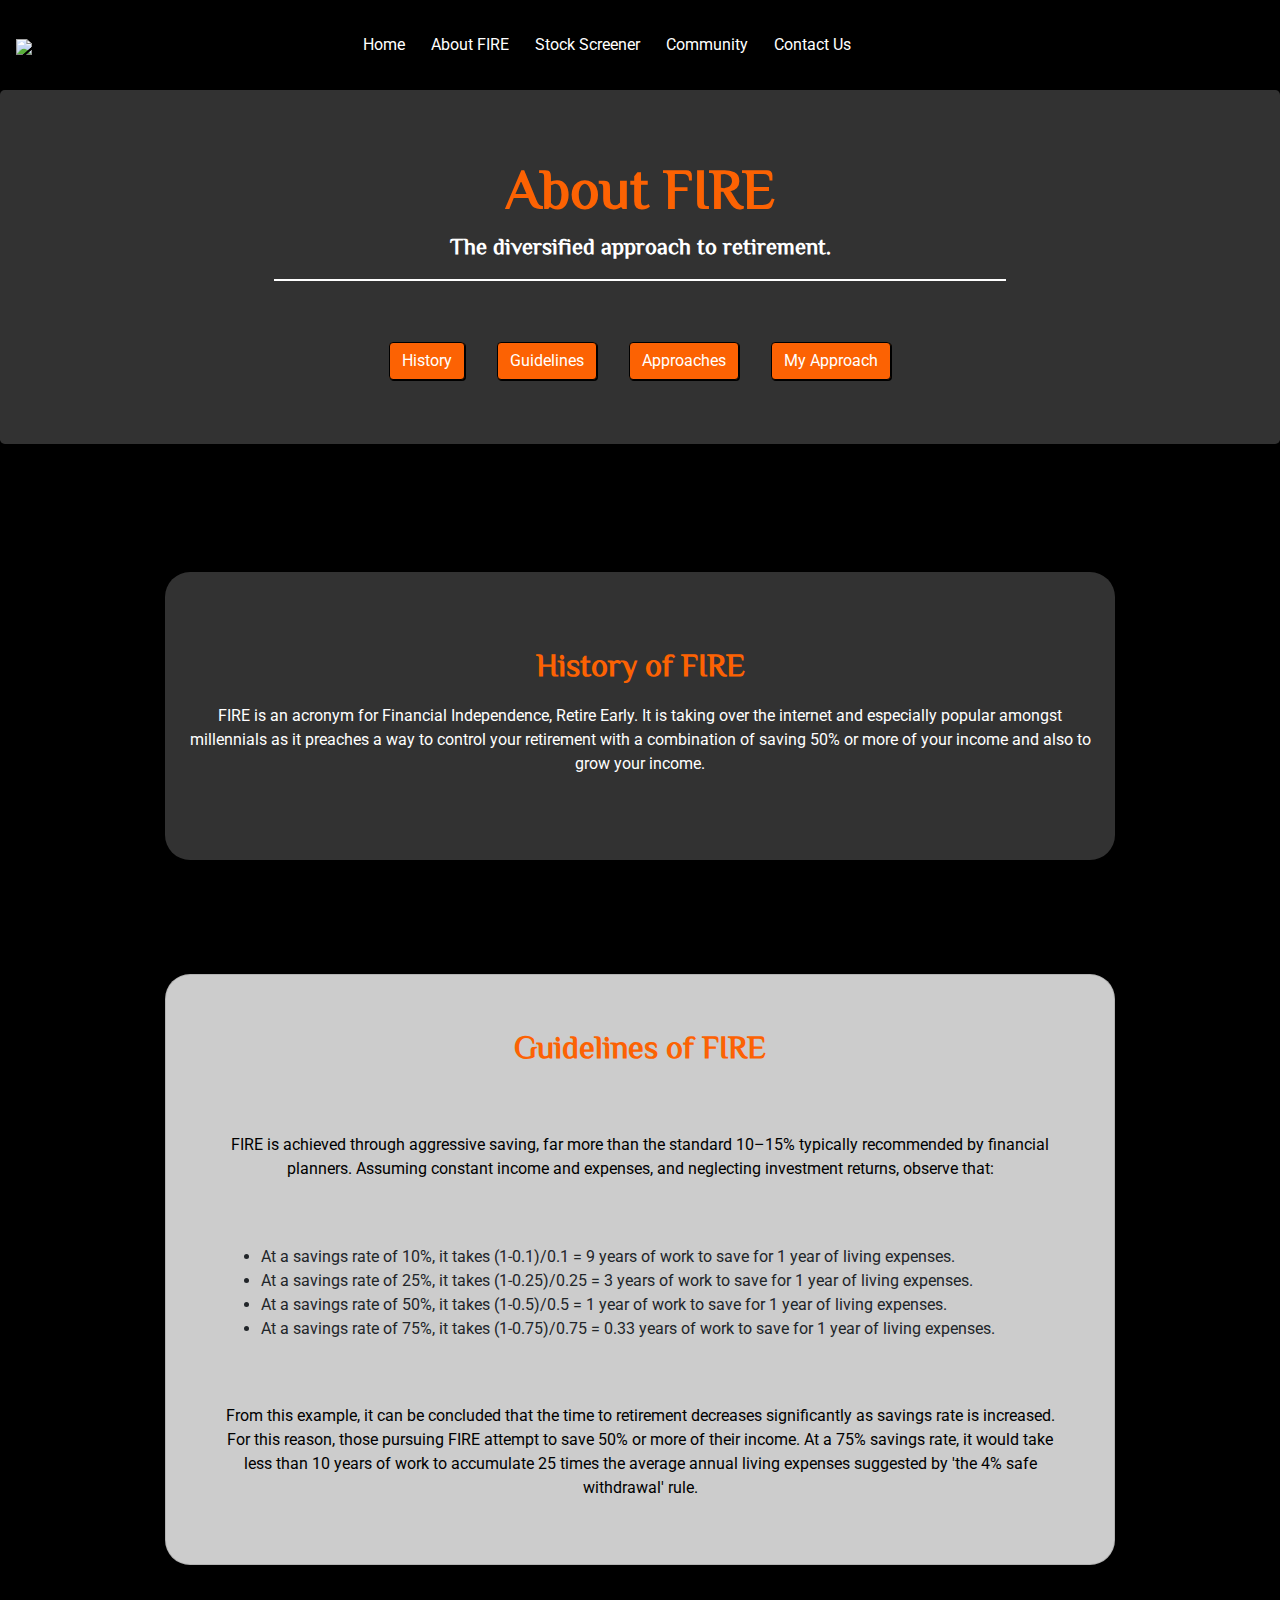
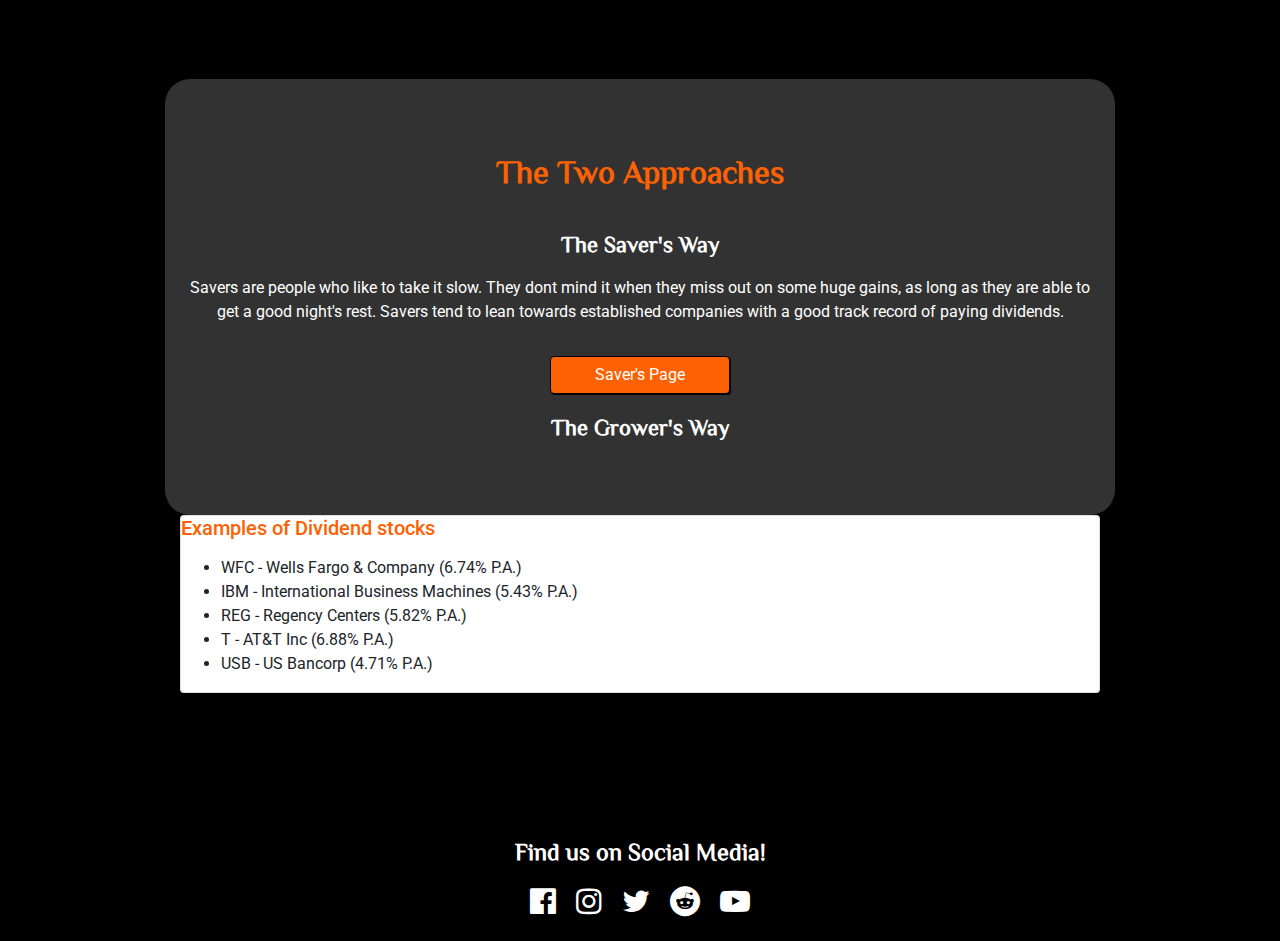
==== about.html @ e1e77ac6 "added button shadows" ====
<!DOCTYPE html>
<html lang="en">

<head>
	<meta charset="UTF-8">
	<meta name="viewport" content="width=device-width, initial-scale=1.0">
	<title>The FIRE Project</title>
	<!-- BootStrap CSS -->
	<link rel="stylesheet" href="https://stackpath.bootstrapcdn.com/bootstrap/4.4.1/css/bootstrap.min.css"
		integrity="sha384-Vkoo8x4CGsO3+Hhxv8T/Q5PaXtkKtu6ug5TOeNV6gBiFeWPGFN9MuhOf23Q9Ifjh" crossorigin="anonymous">
	<!-- Google Fonts -->
	<link
		href="https://fonts.googleapis.com/css2?family=Roboto:ital,wght@0,100;0,300;0,400;0,500;0,700;0,900;1,100;1,300;1,400;1,500;1,700;1,900&display=swap"
		rel="stylesheet">
	<link href="https://fonts.googleapis.com/css2?family=ZCOOL+XiaoWei&display=swap" rel="stylesheet">
	<!-- Fontawesome CSS -->
	<link rel="stylesheet" href="https://stackpath.bootstrapcdn.com/font-awesome/4.7.0/css/font-awesome.min.css">
	<!-- My own CSS -->
	<link rel="stylesheet" href="style.css">
</head>

<body>
	<!-- navbar -->
	<nav class="navbar navbar-expand-lg">
		<a class="navbar-brand" href="#" id="nav-logo"><img src="pictures/firelogo.png"> </a>
			<button class="navbar-toggler" type="button" data-toggle="collapse" data-target="#navbarNav" aria-controls="navbarNav" aria-expanded="false" aria-label="Toggle navigation">
      <div class="nav-hamburger"></div>
      <div class="nav-hamburger"></div>
      <div class="nav-hamburger"></div>
    </button>
			<div class="collapse navbar-collapse" id="navbarNav">
				<ul class="navbar-nav">
					<li class="nav-item">
						<a class="nav-link" href="index.html">Home <span class="sr-only">(current)</span></a>
					</li>
					<li class="nav-item">
						<a class="nav-link" href="about.html">About FIRE</a>
					</li>
					<li class="nav-item">
						<a class="nav-link" href="#">Stock Screener</a>
					</li>
					<li class="nav-item">
						<a class="nav-link" href="#">Community</a>
					</li>
					<li class="nav-item last-nav-link">
						<a class="nav-link" href="#">Contact Us</a>
					</li>
				</ul>
			</div>
	</nav>
	<!-- Main background video -->
	<!-- <video autoplay muted loop id="mainpagevideo">
        <source src="mainbackground.mp4" type="video/mp4">
    </video> -->

	<main id="about-bg">
		<!-- Main page jumbotron -->
		<div class="jumbotron jumbo-bg">
			<h1 class="display-4 jumbo-header">About FIRE</h1>
			<p class="lead jumbo-lead">The diversified approach to retirement.</p>
			<hr>
			<div id="about-jumbo-buttons">
				<button type="button" class="btn about-jumbo-btn">History</button>
				<button type="button" class="btn about-jumbo-btn">Guidelines</button>
				<button type="button" class="btn about-jumbo-btn">Approaches</button>
				<button type="button" class="btn about-jumbo-btn">My Approach</button>
			</div>
		</div>
		<!-- About us FIRE history -->
		<section class="container row about-fire-container">
			<div class="col-sm-10 about-fire-text-box">
				<p class="about-fire-text-head header-color">History of FIRE</p>
				<p class="about-fire-text">FIRE is an acronym for Financial Independence, Retire Early. It is taking
					over the internet and especially popular amongst
					millennials as it preaches a way to control your retirement with a combination of saving 50% or more
					of your income and also to grow your income.
				</p>
			</div>
			<!-- Guidelines of FIRE -->
			<div class="col-sm-10 guidelines-fire-card">
				<div class="card guidelines-fire-card-main">
                    <p class="guidelines-fire-card-header header-color">Guidelines of FIRE</p>
					<p class="guidelines-fire-card-text">FIRE is achieved through aggressive saving, far more than the
						standard 10–15% typically recommended by financial planners. Assuming constant income and
						expenses, and neglecting investment returns, observe that:</p>
                        <ul class="unordered-list-padding">
                            <li>At a savings rate of 10%, it takes (1-0.1)/0.1 = 9 years of work to save for 1 year of living
                            expenses.
                            </li>
                            <li>At a savings rate of 25%, it takes (1-0.25)/0.25 = 3 years of work to save for 1 year of living
                            expenses.
                            </li>
                            <li>At a savings rate of 50%, it takes (1-0.5)/0.5 = 1 year of work to save for 1 year of living
                            expenses.
                            </li>
                            <li>At a savings rate of 75%, it takes (1-0.75)/0.75 = 0.33 years of work to save for 1 year of
                            living expenses.
                            </li>
                        </ul>
                    <p class="guidelines-fire-card-text">    
						From this example, it can be concluded that the time to retirement decreases significantly as
						savings rate is increased. For this reason, those pursuing FIRE attempt to save 50% or more of
						their income. At a 75% savings rate, it would take less than 10 years of work to accumulate
						25 times the average annual living expenses suggested by 'the 4% safe withdrawal' rule.
                    </p>
				</div>
			</div>
            <!-- Different approaches to FIRE -->
			<div class="col-sm-10 approaches-fire-text-box">
				<p class="approaches-fire-text-head header-color">The Two Approaches</p>
				<p>
                    <p class="jumbo-lead">The Saver's Way</p>
                    <p class="approaches-fire-text">Savers are people who like to take it slow. They dont mind it when they miss out on some huge gains, as long
                    as they are able to get a good night's rest. Savers tend to lean towards established companies with a good track record of paying dividends.</p>
				</p>
                <button type="button" class="btn about-approaches-btn">Saver's Page</button>
                <p>
                    <p class="jumbo-lead">The Grower's Way</p>
                    <p class="approaches-fire-text"></p>
				</p>
			</div>
            <!-- My approach to FIRE -->
			<div class="col-sm-10 approaches-fire-card">
				<div class="card approaches-fire-card-main">
					<div class="card-body">
						<h5 class="card-title approaches-fire-card-header header-color">Examples of Dividend stocks</h5>
						<p class="card-text">
							<ul>
								<li>WFC - Wells Fargo & Company (6.74% P.A.)</li>
								<li>IBM - International Business Machines (5.43% P.A.)</li>
								<li>REG - Regency Centers (5.82% P.A.)</li>
								<li>T - AT&T Inc (6.88% P.A.)</li>
								<li>USB - US Bancorp (4.71% P.A.)</li>
							</ul>
						</p>
					</div>
				</div>
			</div>
		</section>
	</main>
	<!-- Footer -->
	<footer>
		<div class="container-fluid footer">
			<div>
				<p class="footer-social-text">Find us on Social Media!</p>
			</div>
			<div>
				<span><i class="fa fa-facebook-official" aria-hidden="true"></i></span>
				<span><i class="fa fa-instagram" aria-hidden="true"></i></span>
				<span><i class="fa fa-twitter" aria-hidden="true"></i></span>
				<span><i class="fa fa-reddit" aria-hidden="true"></i></span>
				<span><i class="fa fa-youtube-play" aria-hidden="true"></i></span>
			</div>
		</div>
	</footer>

	<!-- jquery -->
	<script src="https://code.jquery.com/jquery-3.4.1.slim.min.js"
		integrity="sha384-J6qa4849blE2+poT4WnyKhv5vZF5SrPo0iEjwBvKU7imGFAV0wwj1yYfoRSJoZ+n" crossorigin="anonymous">
	</script>
	<!-- bootstrap -->
	<script src="https://cdn.jsdelivr.net/npm/popper.js@1.16.0/dist/umd/popper.min.js"
		integrity="sha384-Q6E9RHvbIyZFJoft+2mJbHaEWldlvI9IOYy5n3zV9zzTtmI3UksdQRVvoxMfooAo" crossorigin="anonymous">
	</script>
	<script src="https://stackpath.bootstrapcdn.com/bootstrap/4.4.1/js/bootstrap.min.js"
		integrity="sha384-wfSDF2E50Y2D1uUdj0O3uMBJnjuUD4Ih7YwaYd1iqfktj0Uod8GCExl3Og8ifwB6" crossorigin="anonymous">
	</script>
	<!-- Axios -->
	<script src="https://cdnjs.cloudflare.com/ajax/libs/axios/0.19.2/axios.min.js"></script>
	<!-- Animate on scroll library -->
	<script src="https://unpkg.com/aos@2.3.1/dist/aos.js"></script>
	<!-- Chart JS -->
	<script src="https://cdn.jsdelivr.net/npm/chart.js@2.8.0"></script>
	<!-- my script -->
	<script src="aboutscript.js"></script>
</body>

</html>
---- style.css ----
/* main body styling */
body{
  background-color: black;
  margin: 0px;
  padding: 0px;
  height: 100%;
  font-family: 'Roboto', sans-serif;
}
/* navbar stylings */
#nav-logo img {
    height: 40px;
}
.navbar {
  height: 10vh;
  z-index: 10;
  width: 100%;
  background-color: rgba(0,0,0,0.9);
}

.navbar-brand {
  color: white;
}

.nav-link {
  color: white;
  font-size: 1em;
}

.navbar-toggler-icon {
  background-color: white;
  border-radius: 50%;
}

.nav-hamburger {
  width: 25px;
  height: 4px;
  background-color: white;
  margin: 5px 0;
}

.navbar-nav {
  width: 100%;
  display: flex;
  justify-content: center;
}

.nav-item {
    padding: 0 5px 0 5px;
}

.last-nav-link {
    margin-right: 8%;
}

/* Main page Background video */

#mainpagevideo {
  position: fixed;
  right: 0;
  bottom: 0;
  min-width: 100%;
  min-height: 100%;
  z-index: -1;
}

/* jumbotron stylings */

.jumbo-main-bg {
  background-color: rgba(0,0,0,0.7);
  margin-bottom: 5%;
}

.jumbo-bg {
  background-color: rgba(166,166,166,0.3);
  margin-bottom: 5%;
}

hr {
  color: white;
  border: 0.5px white solid;
  text-align: center;
  width: 60%
}

.jumbo-header {
  color: #fc6203;
  font-weight: bolder;
  font-family: 'ZCOOL XiaoWei', serif;
  text-align: center;
}

.jumbo-lead {
  color: white;
  font-weight: bolder;
  font-family: 'ZCOOL XiaoWei', serif;
  text-align: center;
  font-size: 1.4em;
}

.jumbo-text {
  color: white;
  text-align: center;
}

/* main page teaser */

#center-of-page-card {
  width: 100%;
}

#mainpage-teaser {
  display: flex;
  justify-content: space-around;
}

.card-body {
    padding: 0px !important;
}

.teaser-card {
  position: relative;
  background-color: rgba(0,0,0,0.8) ;
  min-height: 600px;
  border: 1px white solid;
}

.card-text-header {
  font-family: 'ZCOOL XiaoWei', serif;
  color: white;
  font-size: 1.5em;
  font-weight: bolder;
  padding: 5%;
}

.card-text-body {
  color: white;
  font-size: 1.2em;
  padding: 5% 5% 25% 5%;
}

.main-page-btn {
  position: absolute;
  bottom: 25px;
  left: 25px;
  background-color: #fc6203;
  color: white;
  font-weight: bolder;
  font-size: 15px;
  border: 1px black solid;
    box-shadow: 1px 1px white;
}

#saver-bg {
    background-color: black;
}

/* Saver page main container */
#saver-page-header {
  display: flex;
  justify-content: center;
  font-weight: bolder;
  color: #fc6203;
  font-family: 'ZCOOL XiaoWei', serif;
  padding: 20px 0 20px 0;
}

#saver-page-main {
  height: 10%;
}

/* Saver page undecided text */
#saver-undecided-box {
  text-align: center;
  margin: 10% 0 5% 0;
}

#saver-undecided-text {
  font-family: 'ZCOOL XiaoWei', serif;
  font-size: 2em;
  font-weight: bolder;
  color: #fc6203;
  text-shadow: 3px 3px black;
}

/* Saver page search box */

#saver-search-container {
  display: flex;
  justify-content: center;
  margin: 5% 0 0 0;
}

#saver-search-text {
  color: white;
  font-weight: Bolder;
  font-size: 30px;
  margin-right: 20px;
  text-shadow: 4px 4px black;
}

#saver-search {
  border-radius: 25px;
  border: 3px black solid;
  padding: 10px;
  box-shadow: black 2px 2px;
}

.search-btn {
  background-color: #fc6203;
  color: white;
  font-weight: bolder;
  font-size: 15px;
  margin-left: 15px;
  padding: 0px 10px;
  border-radius: 25px;
}

#collapseOne {
    margin: 0;
    padding: 0;
}

#collapseTwo {
    margin: 0;
    padding: 0;
}

#saver-search-results {
    margin-top: 5%;
}

#saver-results-stock-info {
    padding: 3% !important;
    background-color: rgba(166,166,166,0.3);
    margin-top: 0px !important;
}

#saver-search-results-description {
    padding: 3% !important;
    background-color: rgba(166,166,166,0.3);
    margin: 0px !important;
}

#saver-search-results-chart {
    padding: 5%;
}

/* Saver Page low PE stocks section */
.saver-container {
  margin: auto;
  margin-top: 10%;
  margin-bottom: 10%;
  padding: 0px;
  display: flex;
  justify-content: center;
}

.saver-text-head {
    font-size: 2em;
    color: white;
    text-align: center;
    font-family: 'ZCOOL XiaoWei', serif;
    padding-top: 5%;
}

.saver-card {
  display: flex;
  justify-content: flex-end;
  width: 100%;
}

.saver-card-main {
  border-radius: 0 25px 25px 0;
  background-color: rgba(255,255,255,0.8);
  width: 100%;
  height: 100%;
  margin: 0;
}

.saver-text {
  text-align: center;
  color: white;
  font-size: 1em;
  line-height: 1.5em;
  padding-bottom: 5%;
}

.saver-card-header {
  font-family: 'ZCOOL XiaoWei', serif;
  font-weight: bolder;
  font-size: 2em;
  text-align: center;
  padding-top: 5%;
}

.saver-text-box {
  display: flex;
  flex-direction: column;
  justify-content: center;
  background-color: rgba(166,166,166,0.3);
  border-radius: 25px 0 0 25px;
}

.card-text {
    text-align: center;
}

/* About page stylings */

.header-color {
    color:  #fc6203 !important;
}

/* About page jumbotron Buttons */

#about-jumbo-buttons {
    display: flex;
    justify-content: center;
    margin: 5% 17% 0 17%;
}

.about-jumbo-btn {
    color: white;
    background-color: #fc6203 !important;
    margin: 0 2% 0 2%;
    border: 1px black solid;
    box-shadow: 1px 1px black;
}

/* About page FIRE history */

.about-fire-container {
  margin: auto;
  margin-top: 10%;
  margin-bottom: 10%;
  padding: 0px;
  display: flex;
  justify-content: center;
}

.about-fire-text-head {
    font-size: 2em;
    text-align: center;
    font-family: 'ZCOOL XiaoWei', serif;
    padding-top: 5%;
    font-weight: bolder;
}

.about-fire-text {
  text-align: center;
  color: white;
  font-size: 1em;
  line-height: 1.5em;
  padding-bottom: 5%;
}

.about-fire-text-box {
  display: flex;
  flex-direction: column;
  justify-content: center;
  background-color: rgba(166,166,166,0.3);
  border-radius: 25px;
  padding: 2%;
}

/* About FIRE guidelines */

.guidelines-fire-card {
  display: flex;
  justify-content: flex-end;
  width: 100%;
  padding: 0%;
  margin-top: 10%;
}

.guidelines-fire-card-main {
  border-radius: 25px;
  display: flex;
  flex-direction: column;
  background-color: rgba(255,255,255,0.8);
  width: 100%;
  height: 100%;
  margin: 0;
}

.guidelines-fire-card-header {
  font-family: 'ZCOOL XiaoWei', serif;
  font-weight: bolder;
  font-size: 2em;
  text-align: center;
  padding-top: 5%;
}

.guidelines-fire-card-text {
    text-align: center;
    color: black;
    font-size: 1em;
    line-height: 1.5em;
    padding: 5%;
}

.card-text {
    text-align: center;
}

.unordered-list-padding {
    padding-left: 10%;
}

/* About FIRE Approaches to FIRE */

.approaches-fire-text-head {
    font-size: 2em;
    text-align: center;
    font-family: 'ZCOOL XiaoWei', serif;
    padding-top: 5%;
    font-weight: bolder;
}

.approaches-fire-text {
  text-align: center;
  color: white;
  font-size: 1em;
  line-height: 1.5em;
}

.approaches-fire-text-box {
  display: flex;
  flex-direction: column;
  justify-content: center;
  background-color: rgba(166,166,166,0.3);
  border-radius: 25px;
  padding: 2%;
  margin-top: 10%;
}

.about-approaches-btn {
    color: white;
    background-color: #fc6203 !important;
    margin: 0 40% 0 40%;
    max-width: 20% !important;
    border: 1px black solid;
    box-shadow: 1px 1px black;
}



/* Footer */

.footer {
  height: 120px;
  font-family: 'ZCOOL XiaoWei', serif;
  background-color: rgba(0,0,0,0.7);
  color: white;
  margin-top: 5%;
  font-size: 1.5em;
  font-weight: bold;
  text-align: center;
}

.footer-social-text {
    padding-top: 1%
}

.fa {
  font-size: 30px;
  color: white;
  padding: 0 7px 0 7px
}

/* ------------smallest phone size------------ */
@media only screen and (max-width: 400px){
  .navbar {
    font-family: 'ZCOOL XiaoWei', serif;
    z-index: 10;
    width: 100%;
    background-color: rgba(0,0,0,0.7);
  }

  #mainpage-teaser {
    display: block;
  }

  .teaser-card {
    width: 300px !important;
  }
  
  #center-of-page-card {
    display: flex;
    justify-content: center;
  }
}

/* ------------laptop screen size------------ */

@media only screen and (max-width: 1440px) {
  #mainpagevideo {
    position: fixed;
    right: 0;
    bottom: 0;
    min-width: 100%;
    min-height: 100%;
    z-index: -1;
  }

  .card-text-header {
    font-family: 'ZCOOL XiaoWei', serif;
    color: white;
    font-size: 25px;
    font-weight: bolder;
  }
  
  .card-text-body {
    padding-top: 20px;
    color: white;
    font-size: 15px;
  }

  .teaser-card {
    min-height: 500px;
  }
}

/* ------------smaller laptop size------------ */

@media only screen and (max-width: 1300px) {
  #mainpagevideo {
    position: fixed;
    right: 0;
    bottom: 0;
    min-width: 100%;
    min-height: 100%;
    z-index: -1;
  }

  #mainpage-teaser {
    display: block;
  }

  .teaser-card {
    max-height: 550px;
    margin-top: 20px;
  }
  
  #center-of-page-card {
    display: flex;
    justify-content: center;
  }
}

/* ------------iphoneX size------------ */

@media only screen and (max-width: 768px) {
  #mainpagevideo {
    position: fixed;
    right: 0;
    bottom: 0;
    min-width: 100%;
    min-height: 100%;
    z-index: -1;
  }

  #mainpage-teaser {
    display: block;
  }

  
  #center-of-page-card {
    display: flex;
    justify-content: center;
  }
}
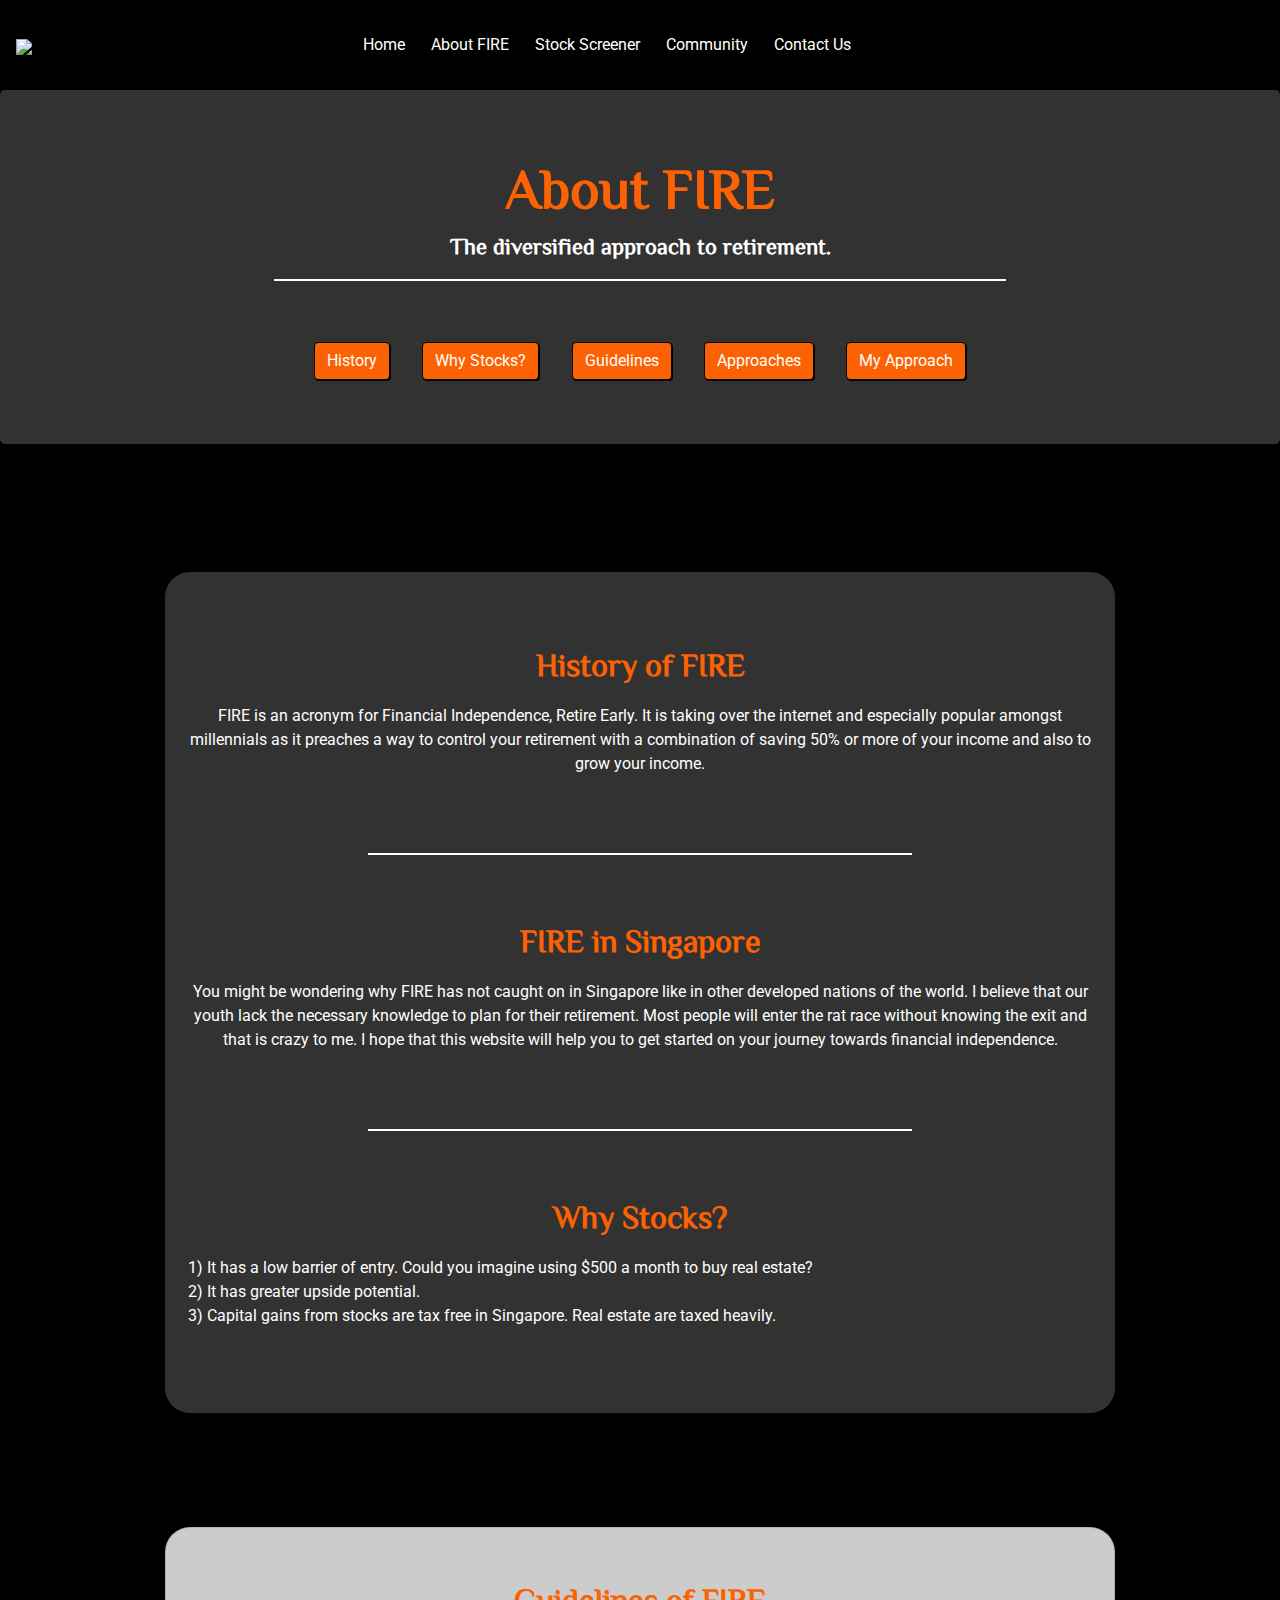
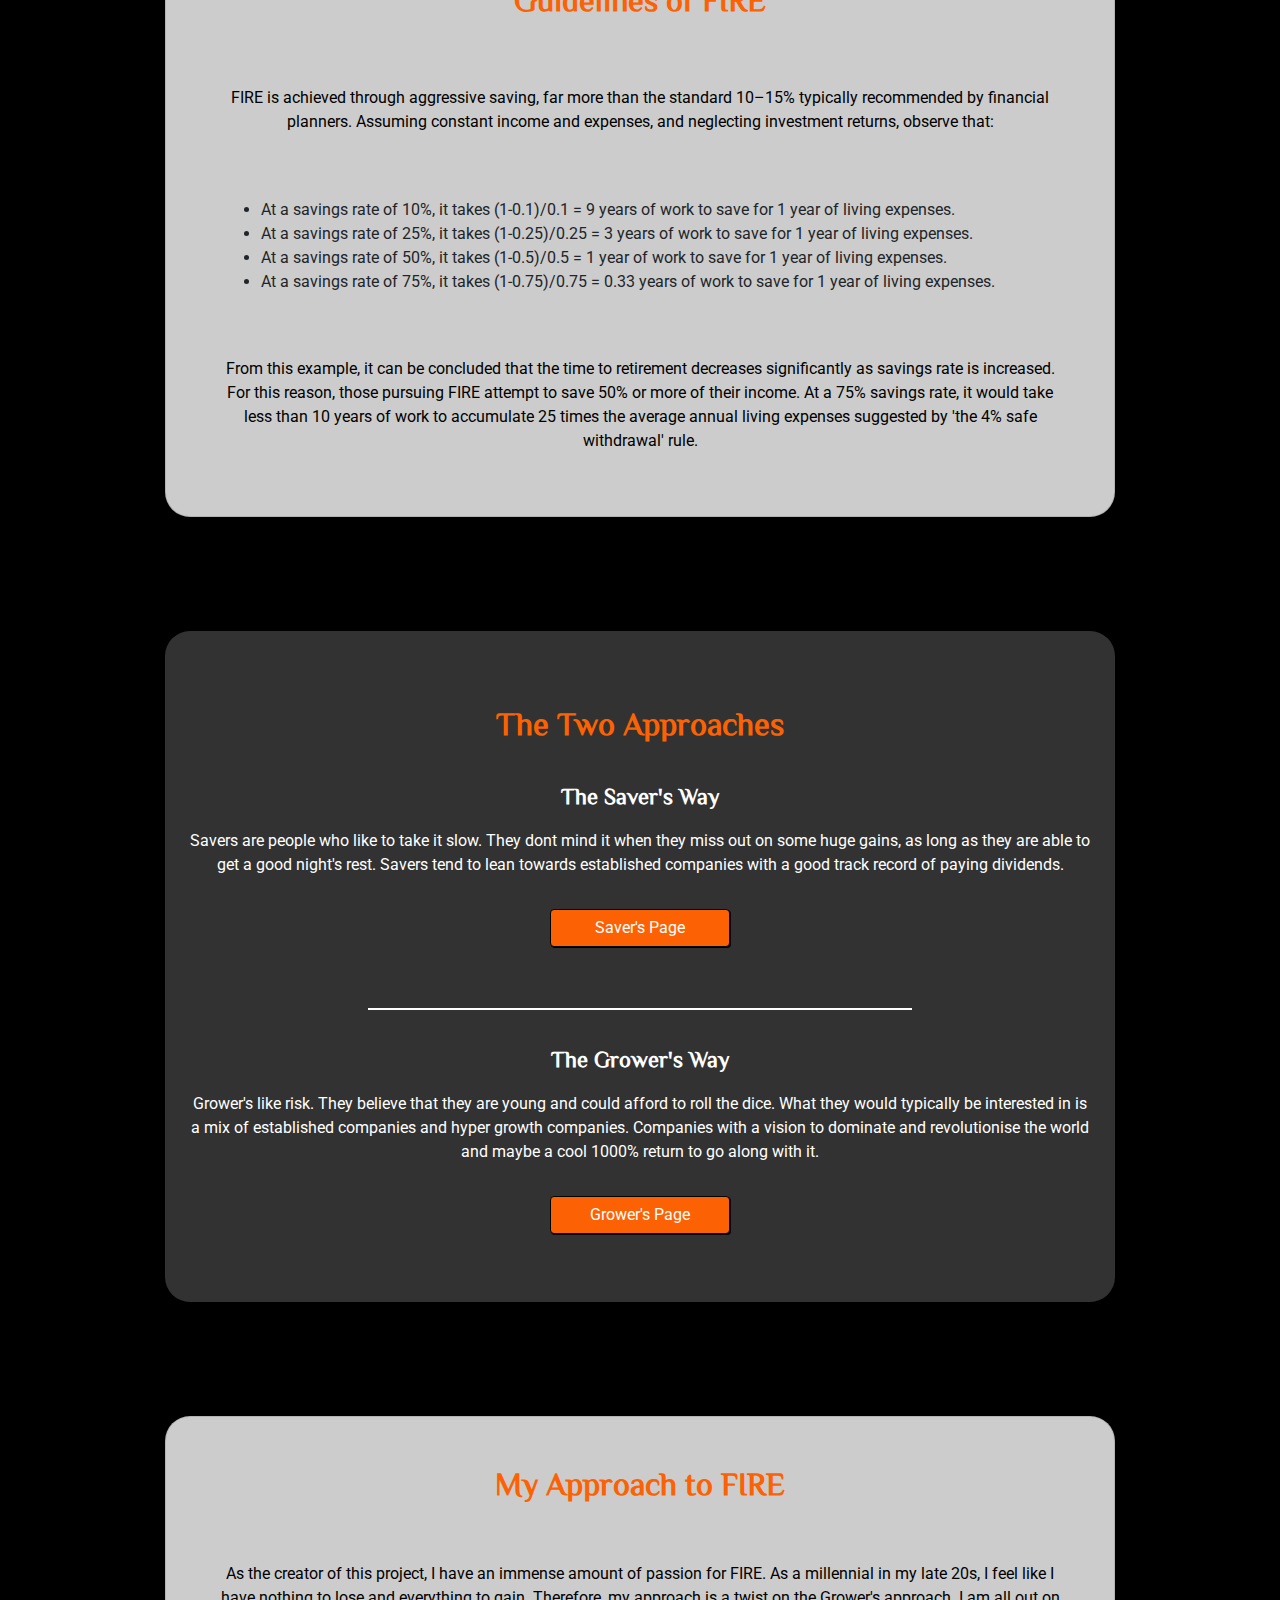
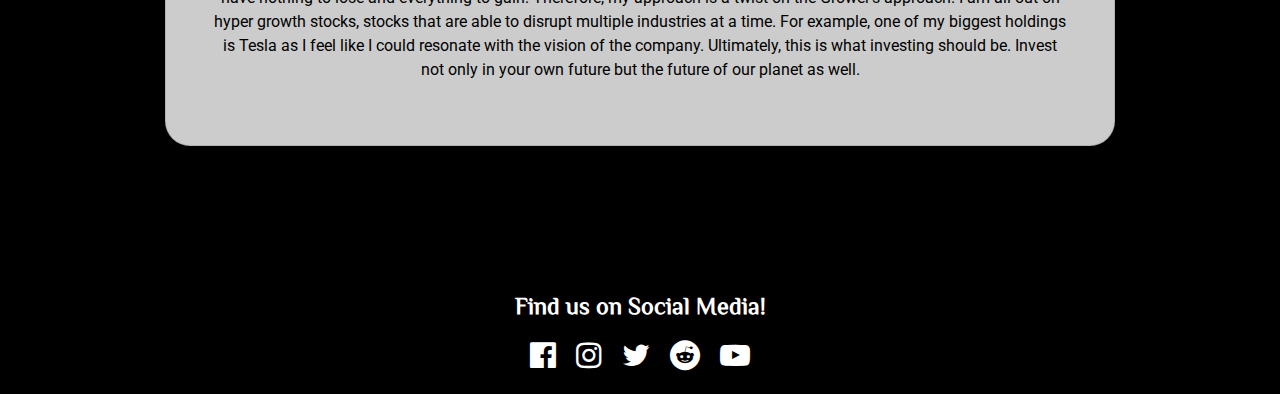
==== commit 5e94c7df: "about page completed" ====
--- a/about.html
+++ b/about.html
@@ -59,25 +59,40 @@
 			<h1 class="display-4 jumbo-header">About FIRE</h1>
 			<p class="lead jumbo-lead">The diversified approach to retirement.</p>
 			<hr>
+            <!-- Same page links -->
 			<div id="about-jumbo-buttons">
-				<button type="button" class="btn about-jumbo-btn">History</button>
-				<button type="button" class="btn about-jumbo-btn">Guidelines</button>
-				<button type="button" class="btn about-jumbo-btn">Approaches</button>
-				<button type="button" class="btn about-jumbo-btn">My Approach</button>
+				<a href="#fire-history" type="button" class="btn about-jumbo-btn">History</a>
+                <a href="#fire-stocks" type="button" class="btn about-jumbo-btn">Why Stocks?</a>
+				<a href="#fire-guidelines" type="button" class="btn about-jumbo-btn">Guidelines</a>
+				<a href="#fire-approaches" type="button" class="btn about-jumbo-btn">Approaches</a>
+				<a href="#fire-my-approach" type="button" class="btn about-jumbo-btn">My Approach</a>
 			</div>
 		</div>
 		<!-- About us FIRE history -->
 		<section class="container row about-fire-container">
-			<div class="col-sm-10 about-fire-text-box">
+			<div id="fire-history" class="col-sm-10 about-fire-text-box">
 				<p class="about-fire-text-head header-color">History of FIRE</p>
 				<p class="about-fire-text">FIRE is an acronym for Financial Independence, Retire Early. It is taking
 					over the internet and especially popular amongst
 					millennials as it preaches a way to control your retirement with a combination of saving 50% or more
 					of your income and also to grow your income.
 				</p>
+                <hr>
+                <p class="about-fire-text-head header-color">FIRE in Singapore</p>
+				<p class="about-fire-text">You might be wondering why FIRE has not caught on in Singapore like in other developed nations of the world. I believe that our youth lack
+                the necessary knowledge to plan for their retirement. Most people will enter the rat race without knowing the exit and that is crazy to me. I hope that this website will
+                help you to get started on your journey towards financial independence. 
+				</p>
+                <hr>
+                <p class="about-fire-text-head header-color" id="fire-stocks">Why Stocks?</p>
+				<p class="why-stocks-text">
+                    1) It has a low barrier of entry. Could you imagine using $500 a month to buy real estate?<br>
+                    2) It has greater upside potential.<br>
+                    3) Capital gains from stocks are tax free in Singapore. Real estate are taxed heavily.<br>
+				</p>
 			</div>
 			<!-- Guidelines of FIRE -->
-			<div class="col-sm-10 guidelines-fire-card">
+			<div id="fire-guidelines" class="col-sm-10 guidelines-fire-card">
 				<div class="card guidelines-fire-card-main">
                     <p class="guidelines-fire-card-header header-color">Guidelines of FIRE</p>
 					<p class="guidelines-fire-card-text">FIRE is achieved through aggressive saving, far more than the
@@ -106,32 +121,33 @@
 				</div>
 			</div>
             <!-- Different approaches to FIRE -->
-			<div class="col-sm-10 approaches-fire-text-box">
+			<div id="fire-approaches" class="col-sm-10 approaches-fire-text-box">
 				<p class="approaches-fire-text-head header-color">The Two Approaches</p>
 				<p>
                     <p class="jumbo-lead">The Saver's Way</p>
                     <p class="approaches-fire-text">Savers are people who like to take it slow. They dont mind it when they miss out on some huge gains, as long
                     as they are able to get a good night's rest. Savers tend to lean towards established companies with a good track record of paying dividends.</p>
 				</p>
-                <button type="button" class="btn about-approaches-btn">Saver's Page</button>
+                <a type="button" class="btn about-approaches-btn" href="saver.html">Saver's Page</a>
+                <hr>
                 <p>
                     <p class="jumbo-lead">The Grower's Way</p>
-                    <p class="approaches-fire-text"></p>
+                    <p class="approaches-fire-text">Grower's like risk. They believe that they are young and could afford to roll the dice. What they would 
+                    typically be interested in is a mix of established companies and hyper growth companies. Companies with a vision to dominate and revolutionise the world and maybe
+                    a cool 1000% return to go along with it.</p>
 				</p>
+                <a type="button" class="btn about-approaches-btn" href="grower.html">Grower's Page</a>
 			</div>
             <!-- My approach to FIRE -->
-			<div class="col-sm-10 approaches-fire-card">
-				<div class="card approaches-fire-card-main">
+			<div id="fire-my-approach" class="col-sm-10 my-approach-fire-card">
+				<div class="card my-approach-fire-card-main">
 					<div class="card-body">
-						<h5 class="card-title approaches-fire-card-header header-color">Examples of Dividend stocks</h5>
-						<p class="card-text">
-							<ul>
-								<li>WFC - Wells Fargo & Company (6.74% P.A.)</li>
-								<li>IBM - International Business Machines (5.43% P.A.)</li>
-								<li>REG - Regency Centers (5.82% P.A.)</li>
-								<li>T - AT&T Inc (6.88% P.A.)</li>
-								<li>USB - US Bancorp (4.71% P.A.)</li>
-							</ul>
+						<h5 class="card-title my-approach-fire-card-header header-color">My Approach to FIRE</h5>
+						<p class="my-approach-fire-card-text">
+							As the creator of this project, I have an immense amount of passion for FIRE. As a millennial in my late 20s, I feel like I have nothing to lose and
+                            everything to gain. Therefore, my approach is a twist on the Grower's approach. I am all out on hyper growth stocks, stocks that are able to disrupt 
+                            multiple industries at a time. For example, one of my biggest holdings is Tesla as I feel like I could resonate with the vision of the company. Ultimately,
+                            this is what investing should be. Invest not only in your own future but the future of our planet as well. 
 						</p>
 					</div>
 				</div>
--- a/style.css
+++ b/style.css
@@ -147,7 +147,7 @@
   font-weight: bolder;
   font-size: 15px;
   border: 1px black solid;
-    box-shadow: 1px 1px white;
+    box-shadow: 0.5px 0.5px white;
 }
 
 #saver-bg {
@@ -363,6 +363,14 @@
   padding: 2%;
 }
 
+.why-stocks-text {
+  color: white;
+  text-align: left;
+  font-size: 1em;
+  line-height: 1.5em;
+  padding-bottom: 5%;
+}
+
 /* About FIRE guidelines */
 
 .guidelines-fire-card {
@@ -437,13 +445,51 @@
 .about-approaches-btn {
     color: white;
     background-color: #fc6203 !important;
-    margin: 0 40% 0 40%;
+    margin: 0 40% 5% 40%;
     max-width: 20% !important;
     border: 1px black solid;
     box-shadow: 1px 1px black;
 }
 
-
+/* About FIRE My Approach  */
+
+.my-approach-fire-card {
+  display: flex;
+  justify-content: flex-end;
+  width: 100%;
+  padding: 0%;
+  margin-top: 10%;
+}
+
+.my-approach-fire-card-main {
+  border-radius: 25px;
+  display: flex;
+  flex-direction: column;
+  background-color: rgba(255,255,255,0.8);
+  width: 100%;
+  height: 100%;
+  margin: 0;
+}
+
+.my-approach-fire-card-header {
+  font-family: 'ZCOOL XiaoWei', serif;
+  font-weight: bolder;
+  font-size: 2em;
+  text-align: center;
+  padding-top: 5%;
+}
+
+.my-approach-fire-card-text {
+    text-align: center;
+    color: black;
+    font-size: 1em;
+    line-height: 1.5em;
+    padding: 5%;
+}
+
+.card-text {
+    text-align: center;
+}
 
 /* Footer */
 
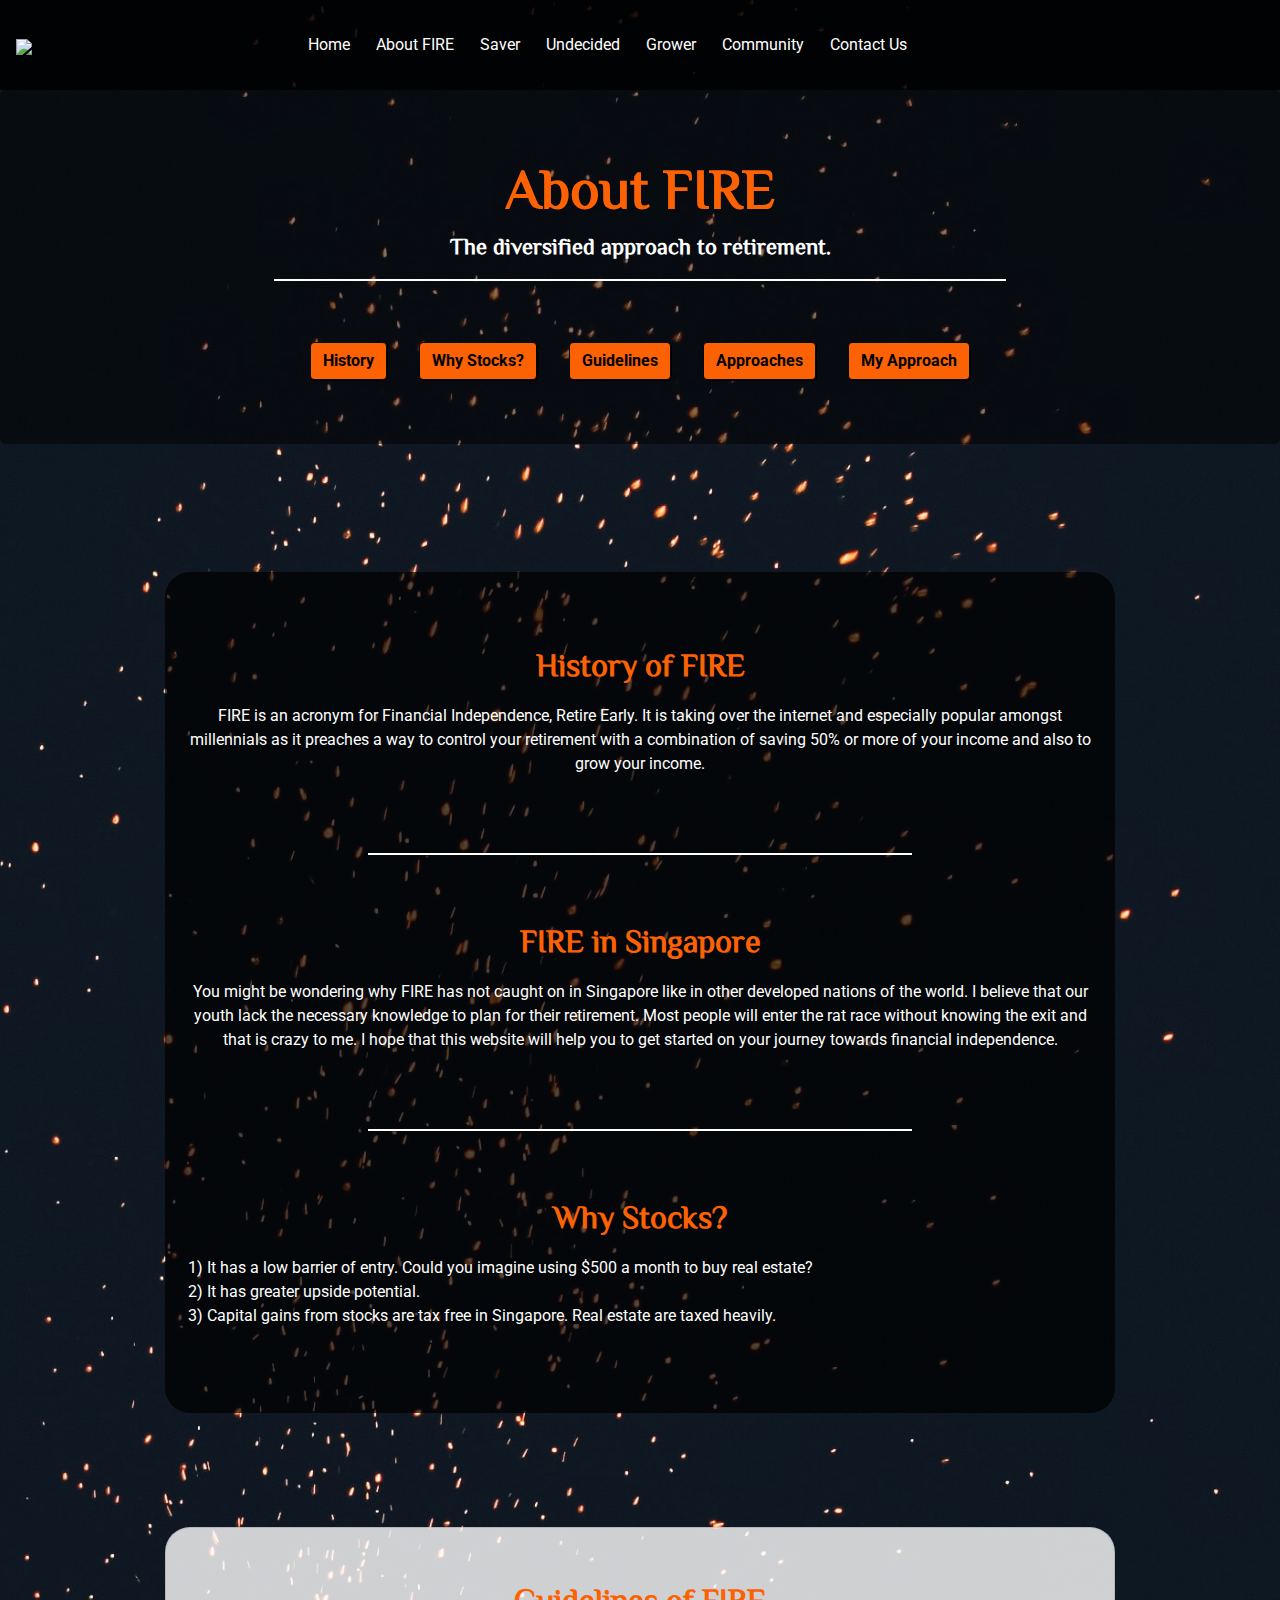
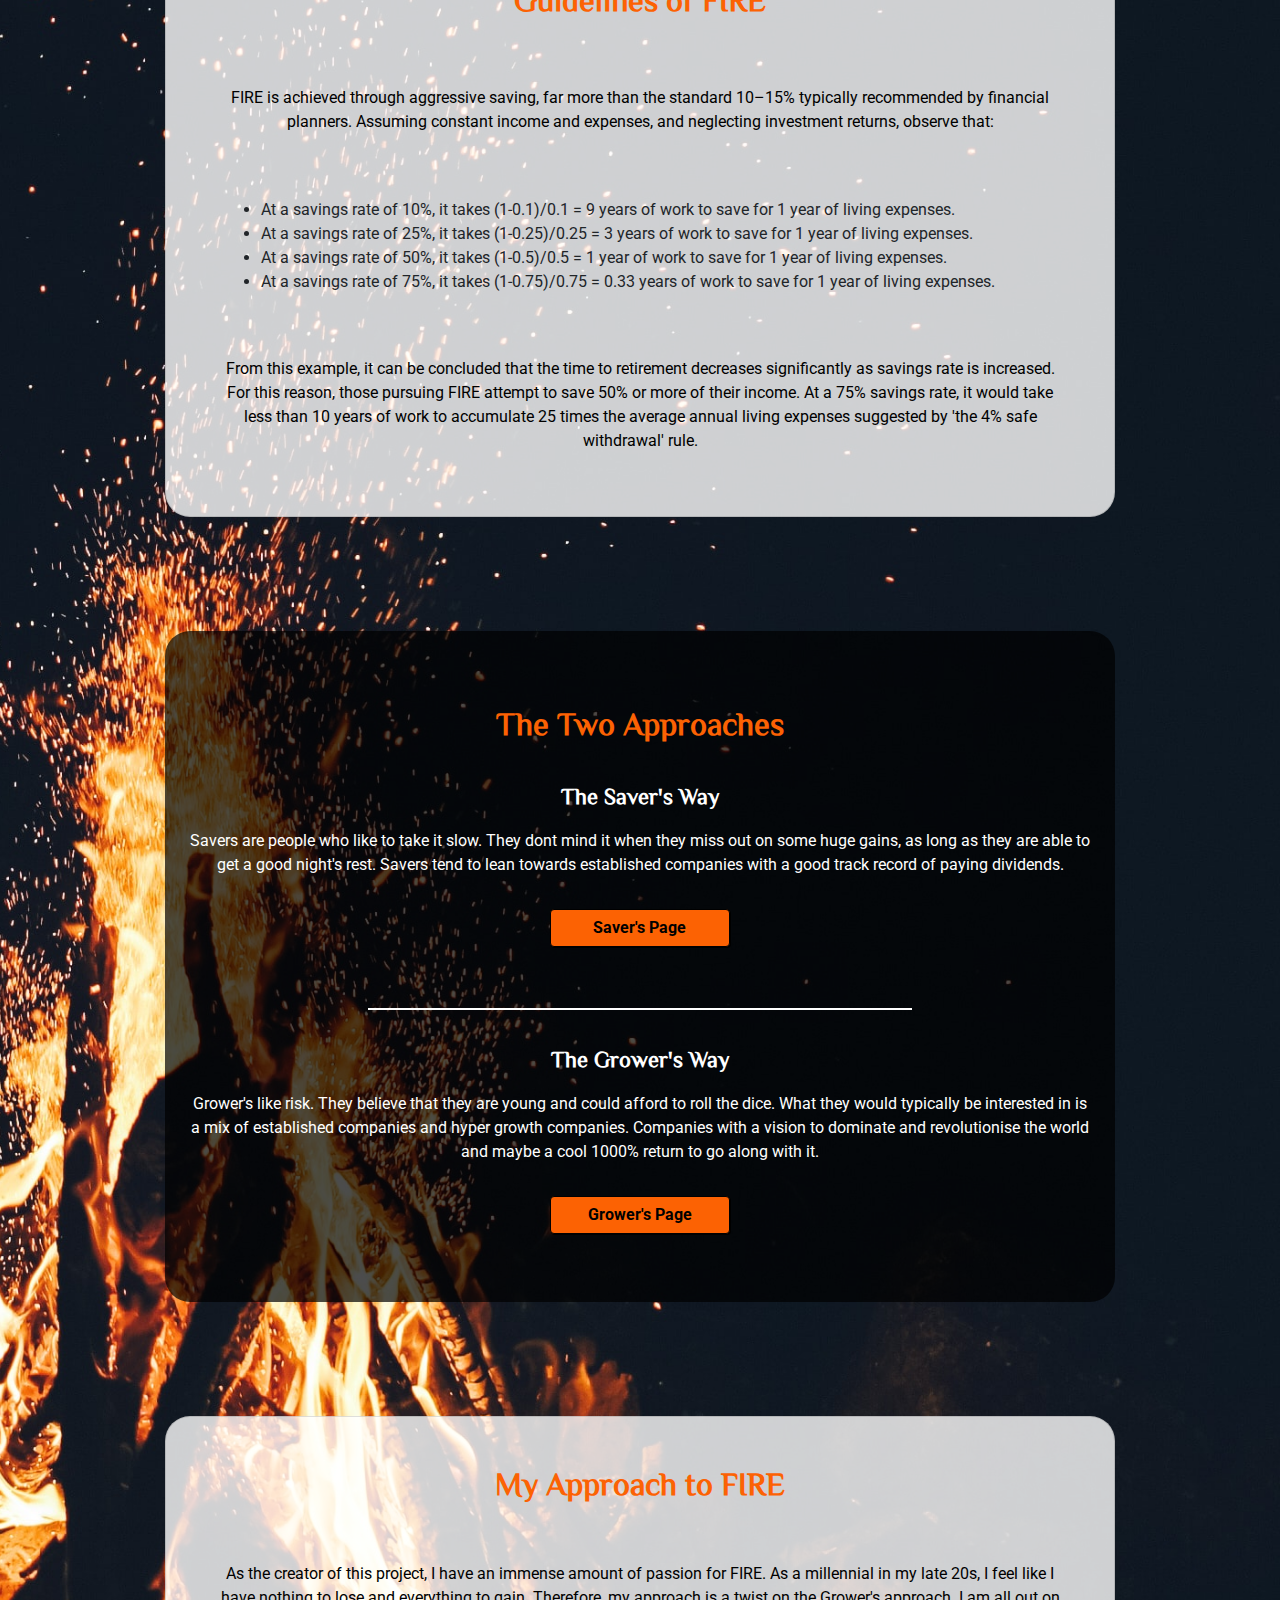
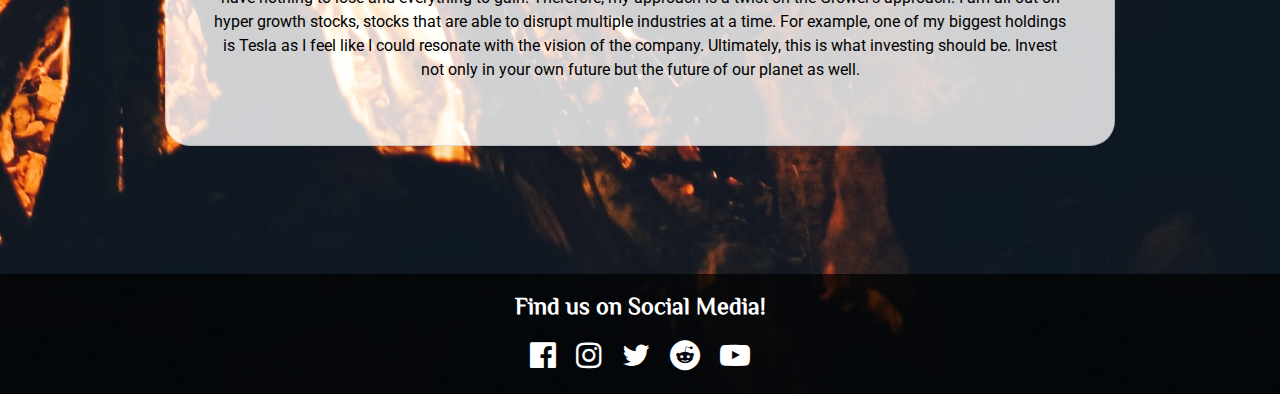
==== commit 79e599c1: "added background image for about page" ====
--- a/about.html
+++ b/about.html
@@ -20,156 +20,175 @@
 </head>
 
 <body>
-	<!-- navbar -->
-	<nav class="navbar navbar-expand-lg">
-		<a class="navbar-brand" href="#" id="nav-logo"><img src="pictures/firelogo.png"> </a>
-			<button class="navbar-toggler" type="button" data-toggle="collapse" data-target="#navbarNav" aria-controls="navbarNav" aria-expanded="false" aria-label="Toggle navigation">
-      <div class="nav-hamburger"></div>
-      <div class="nav-hamburger"></div>
-      <div class="nav-hamburger"></div>
-    </button>
-			<div class="collapse navbar-collapse" id="navbarNav">
-				<ul class="navbar-nav">
-					<li class="nav-item">
-						<a class="nav-link" href="index.html">Home <span class="sr-only">(current)</span></a>
-					</li>
-					<li class="nav-item">
-						<a class="nav-link" href="about.html">About FIRE</a>
-					</li>
-					<li class="nav-item">
-						<a class="nav-link" href="#">Stock Screener</a>
-					</li>
-					<li class="nav-item">
-						<a class="nav-link" href="#">Community</a>
-					</li>
-					<li class="nav-item last-nav-link">
-						<a class="nav-link" href="#">Contact Us</a>
-					</li>
-				</ul>
-			</div>
-	</nav>
-	<!-- Main background video -->
-	<!-- <video autoplay muted loop id="mainpagevideo">
-        <source src="mainbackground.mp4" type="video/mp4">
-    </video> -->
-
-	<main id="about-bg">
-		<!-- Main page jumbotron -->
-		<div class="jumbotron jumbo-bg">
-			<h1 class="display-4 jumbo-header">About FIRE</h1>
-			<p class="lead jumbo-lead">The diversified approach to retirement.</p>
-			<hr>
-            <!-- Same page links -->
-			<div id="about-jumbo-buttons">
-				<a href="#fire-history" type="button" class="btn about-jumbo-btn">History</a>
-                <a href="#fire-stocks" type="button" class="btn about-jumbo-btn">Why Stocks?</a>
-				<a href="#fire-guidelines" type="button" class="btn about-jumbo-btn">Guidelines</a>
-				<a href="#fire-approaches" type="button" class="btn about-jumbo-btn">Approaches</a>
-				<a href="#fire-my-approach" type="button" class="btn about-jumbo-btn">My Approach</a>
-			</div>
-		</div>
-		<!-- About us FIRE history -->
-		<section class="container row about-fire-container">
-			<div id="fire-history" class="col-sm-10 about-fire-text-box">
-				<p class="about-fire-text-head header-color">History of FIRE</p>
-				<p class="about-fire-text">FIRE is an acronym for Financial Independence, Retire Early. It is taking
-					over the internet and especially popular amongst
-					millennials as it preaches a way to control your retirement with a combination of saving 50% or more
-					of your income and also to grow your income.
-				</p>
+    <div class="bg-image">
+        <!-- navbar -->
+        <nav class="navbar navbar-expand-lg">
+            <a class="navbar-brand" href="#" id="nav-logo"><img src="pictures/firelogo.png"> </a>
+                <button class="navbar-toggler" type="button" data-toggle="collapse" data-target="#navbarNav" aria-controls="navbarNav" aria-expanded="false" aria-label="Toggle navigation">
+        <div class="nav-hamburger"></div>
+        <div class="nav-hamburger"></div>
+        <div class="nav-hamburger"></div>
+        </button>
+                <div class="collapse navbar-collapse" id="navbarNav">
+                    <ul class="navbar-nav">
+                        <li class="nav-item">
+                            <a class="nav-link" href="index.html">Home <span class="sr-only">(current)</span></a>
+                        </li>
+                        <li class="nav-item">
+                            <a class="nav-link" href="about.html">About FIRE</a>
+                        </li>
+                        <li class="nav-item">
+                            <a class="nav-link" href="saver.html">Saver</a>
+                        </li>
+                        <li class="nav-item">
+                            <a class="nav-link" href="undecided.html">Undecided</a>
+                        </li>
+                        <li class="nav-item">
+                            <a class="nav-link" href="grower.html">Grower</a>
+                        </li>
+                        <li class="nav-item">
+                            <a class="nav-link" href="#">Community</a>
+                        </li>
+                        <li class="nav-item last-nav-link">
+                            <a class="nav-link" href="#">Contact Us</a>
+                        </li>
+                    </ul>
+                </div>
+        </nav>
+        <!-- Main background video -->
+        <!-- <video autoplay muted loop id="mainpagevideo">
+            <source src="mainbackground.mp4" type="video/mp4">
+        </video> -->
+
+        <main id="about-bg">
+            <!-- About page jumbotron -->
+            <div class="jumbotron jumbo-bg">
+                <h1 class="display-4 jumbo-header">About FIRE</h1>
+                <p class="lead jumbo-lead">The diversified approach to retirement.</p>
                 <hr>
-                <p class="about-fire-text-head header-color">FIRE in Singapore</p>
-				<p class="about-fire-text">You might be wondering why FIRE has not caught on in Singapore like in other developed nations of the world. I believe that our youth lack
-                the necessary knowledge to plan for their retirement. Most people will enter the rat race without knowing the exit and that is crazy to me. I hope that this website will
-                help you to get started on your journey towards financial independence. 
-				</p>
-                <hr>
-                <p class="about-fire-text-head header-color" id="fire-stocks">Why Stocks?</p>
-				<p class="why-stocks-text">
-                    1) It has a low barrier of entry. Could you imagine using $500 a month to buy real estate?<br>
-                    2) It has greater upside potential.<br>
-                    3) Capital gains from stocks are tax free in Singapore. Real estate are taxed heavily.<br>
-				</p>
-			</div>
-			<!-- Guidelines of FIRE -->
-			<div id="fire-guidelines" class="col-sm-10 guidelines-fire-card">
-				<div class="card guidelines-fire-card-main">
-                    <p class="guidelines-fire-card-header header-color">Guidelines of FIRE</p>
-					<p class="guidelines-fire-card-text">FIRE is achieved through aggressive saving, far more than the
-						standard 10–15% typically recommended by financial planners. Assuming constant income and
-						expenses, and neglecting investment returns, observe that:</p>
+                <!-- Same page links -->
+                <div id="about-jumbo-buttons">
+                    <a href="#fire-history" type="button" class="btn about-jumbo-btn">History</a>
+                    <a href="#fire-stocks" type="button" class="btn about-jumbo-btn">Why Stocks?</a>
+                    <a href="#fire-guidelines" type="button" class="btn about-jumbo-btn">Guidelines</a>
+                    <a href="#fire-approaches" type="button" class="btn about-jumbo-btn">Approaches</a>
+                    <a href="#fire-my-approach" type="button" class="btn about-jumbo-btn">My Approach</a>
+                </div>
+            </div>
+            <!-- About us FIRE history -->
+            <section class="container row about-fire-container">
+                <div id="fire-history" class="col-sm-10 about-fire-text-box">
+                    <p class="about-fire-text-head header-color">History of FIRE</p>
+                    <p class="about-fire-text">FIRE is an acronym for Financial Independence, Retire Early. It is taking
+                        over the internet and especially popular amongst
+                        millennials as it preaches a way to control your retirement with a combination of saving 50% or more
+                        of your income and also to grow your income.
+                    </p>
+                    <hr>
+                    <p class="about-fire-text-head header-color">FIRE in Singapore</p>
+                    <p class="about-fire-text">You might be wondering why FIRE has not caught on in Singapore like in other
+                        developed nations of the world. I believe that our youth lack
+                        the necessary knowledge to plan for their retirement. Most people will enter the rat race without
+                        knowing the exit and that is crazy to me. I hope that this website will
+                        help you to get started on your journey towards financial independence.
+                    </p>
+                    <hr>
+                    <p class="about-fire-text-head header-color" id="fire-stocks">Why Stocks?</p>
+                    <p class="why-stocks-text">
+                        1) It has a low barrier of entry. Could you imagine using $500 a month to buy real estate?<br>
+                        2) It has greater upside potential.<br>
+                        3) Capital gains from stocks are tax free in Singapore. Real estate are taxed heavily.<br>
+                    </p>
+                </div>
+                <!-- Guidelines of FIRE -->
+                <div id="fire-guidelines" class="col-sm-10 guidelines-fire-card">
+                    <div class="card guidelines-fire-card-main">
+                        <p class="guidelines-fire-card-header header-color">Guidelines of FIRE</p>
+                        <p class="guidelines-fire-card-text">FIRE is achieved through aggressive saving, far more than the
+                            standard 10–15% typically recommended by financial planners. Assuming constant income and
+                            expenses, and neglecting investment returns, observe that:</p>
                         <ul class="unordered-list-padding">
-                            <li>At a savings rate of 10%, it takes (1-0.1)/0.1 = 9 years of work to save for 1 year of living
-                            expenses.
-                            </li>
-                            <li>At a savings rate of 25%, it takes (1-0.25)/0.25 = 3 years of work to save for 1 year of living
-                            expenses.
+                            <li>At a savings rate of 10%, it takes (1-0.1)/0.1 = 9 years of work to save for 1 year of
+                                living
+                                expenses.
+                            </li>
+                            <li>At a savings rate of 25%, it takes (1-0.25)/0.25 = 3 years of work to save for 1 year of
+                                living
+                                expenses.
                             </li>
                             <li>At a savings rate of 50%, it takes (1-0.5)/0.5 = 1 year of work to save for 1 year of living
-                            expenses.
+                                expenses.
                             </li>
                             <li>At a savings rate of 75%, it takes (1-0.75)/0.75 = 0.33 years of work to save for 1 year of
-                            living expenses.
+                                living expenses.
                             </li>
                         </ul>
-                    <p class="guidelines-fire-card-text">    
-						From this example, it can be concluded that the time to retirement decreases significantly as
-						savings rate is increased. For this reason, those pursuing FIRE attempt to save 50% or more of
-						their income. At a 75% savings rate, it would take less than 10 years of work to accumulate
-						25 times the average annual living expenses suggested by 'the 4% safe withdrawal' rule.
-                    </p>
-				</div>
-			</div>
-            <!-- Different approaches to FIRE -->
-			<div id="fire-approaches" class="col-sm-10 approaches-fire-text-box">
-				<p class="approaches-fire-text-head header-color">The Two Approaches</p>
-				<p>
-                    <p class="jumbo-lead">The Saver's Way</p>
-                    <p class="approaches-fire-text">Savers are people who like to take it slow. They dont mind it when they miss out on some huge gains, as long
-                    as they are able to get a good night's rest. Savers tend to lean towards established companies with a good track record of paying dividends.</p>
-				</p>
-                <a type="button" class="btn about-approaches-btn" href="saver.html">Saver's Page</a>
-                <hr>
-                <p>
-                    <p class="jumbo-lead">The Grower's Way</p>
-                    <p class="approaches-fire-text">Grower's like risk. They believe that they are young and could afford to roll the dice. What they would 
-                    typically be interested in is a mix of established companies and hyper growth companies. Companies with a vision to dominate and revolutionise the world and maybe
-                    a cool 1000% return to go along with it.</p>
-				</p>
-                <a type="button" class="btn about-approaches-btn" href="grower.html">Grower's Page</a>
-			</div>
-            <!-- My approach to FIRE -->
-			<div id="fire-my-approach" class="col-sm-10 my-approach-fire-card">
-				<div class="card my-approach-fire-card-main">
-					<div class="card-body">
-						<h5 class="card-title my-approach-fire-card-header header-color">My Approach to FIRE</h5>
-						<p class="my-approach-fire-card-text">
-							As the creator of this project, I have an immense amount of passion for FIRE. As a millennial in my late 20s, I feel like I have nothing to lose and
-                            everything to gain. Therefore, my approach is a twist on the Grower's approach. I am all out on hyper growth stocks, stocks that are able to disrupt 
-                            multiple industries at a time. For example, one of my biggest holdings is Tesla as I feel like I could resonate with the vision of the company. Ultimately,
-                            this is what investing should be. Invest not only in your own future but the future of our planet as well. 
-						</p>
-					</div>
-				</div>
-			</div>
-		</section>
-	</main>
-	<!-- Footer -->
-	<footer>
-		<div class="container-fluid footer">
-			<div>
-				<p class="footer-social-text">Find us on Social Media!</p>
-			</div>
-			<div>
-				<span><i class="fa fa-facebook-official" aria-hidden="true"></i></span>
-				<span><i class="fa fa-instagram" aria-hidden="true"></i></span>
-				<span><i class="fa fa-twitter" aria-hidden="true"></i></span>
-				<span><i class="fa fa-reddit" aria-hidden="true"></i></span>
-				<span><i class="fa fa-youtube-play" aria-hidden="true"></i></span>
-			</div>
-		</div>
-	</footer>
-
+                        <p class="guidelines-fire-card-text">
+                            From this example, it can be concluded that the time to retirement decreases significantly as
+                            savings rate is increased. For this reason, those pursuing FIRE attempt to save 50% or more of
+                            their income. At a 75% savings rate, it would take less than 10 years of work to accumulate
+                            25 times the average annual living expenses suggested by 'the 4% safe withdrawal' rule.
+                        </p>
+                    </div>
+                </div>
+                <!-- Different approaches to FIRE -->
+                <div id="fire-approaches" class="col-sm-10 approaches-fire-text-box">
+                    <p class="approaches-fire-text-head header-color">The Two Approaches</p>
+                    <p>
+                        <p class="jumbo-lead">The Saver's Way</p>
+                        <p class="approaches-fire-text">Savers are people who like to take it slow. They dont mind it when
+                            they miss out on some huge gains, as long
+                            as they are able to get a good night's rest. Savers tend to lean towards established companies
+                            with a good track record of paying dividends.</p>
+                    </p>
+                    <a type="button" class="btn about-approaches-btn" href="saver.html">Saver's Page</a>
+                    <hr>
+                    <p>
+                        <p class="jumbo-lead">The Grower's Way</p>
+                        <p class="approaches-fire-text">Grower's like risk. They believe that they are young and could
+                            afford to roll the dice. What they would
+                            typically be interested in is a mix of established companies and hyper growth companies.
+                            Companies with a vision to dominate and revolutionise the world and maybe
+                            a cool 1000% return to go along with it.</p>
+                    </p>
+                    <a type="button" class="btn about-approaches-btn" href="grower.html">Grower's Page</a>
+                </div>
+                <!-- My approach to FIRE -->
+                <div id="fire-my-approach" class="col-sm-10 my-approach-fire-card">
+                    <div class="card my-approach-fire-card-main">
+                        <div class="card-body">
+                            <h5 class="card-title my-approach-fire-card-header header-color">My Approach to FIRE</h5>
+                            <p class="my-approach-fire-card-text">
+                                As the creator of this project, I have an immense amount of passion for FIRE. As a
+                                millennial in my late 20s, I feel like I have nothing to lose and
+                                everything to gain. Therefore, my approach is a twist on the Grower's approach. I am all out
+                                on hyper growth stocks, stocks that are able to disrupt
+                                multiple industries at a time. For example, one of my biggest holdings is Tesla as I feel
+                                like I could resonate with the vision of the company. Ultimately,
+                                this is what investing should be. Invest not only in your own future but the future of our
+                                planet as well.
+                            </p>
+                        </div>
+                    </div>
+                </div>
+            </section>
+        </main>
+        <!-- Footer -->
+        <footer>
+            <div class="container-fluid footer">
+                <div>
+                    <p class="footer-social-text">Find us on Social Media!</p>
+                </div>
+                <div>
+                    <span><i class="fa fa-facebook-official" aria-hidden="true"></i></span>
+                    <span><i class="fa fa-instagram" aria-hidden="true"></i></span>
+                    <span><i class="fa fa-twitter" aria-hidden="true"></i></span>
+                    <span><i class="fa fa-reddit" aria-hidden="true"></i></span>
+                    <span><i class="fa fa-youtube-play" aria-hidden="true"></i></span>
+                </div>
+            </div>
+        </footer>
+    </div>
 	<!-- jquery -->
 	<script src="https://code.jquery.com/jquery-3.4.1.slim.min.js"
 		integrity="sha384-J6qa4849blE2+poT4WnyKhv5vZF5SrPo0iEjwBvKU7imGFAV0wwj1yYfoRSJoZ+n" crossorigin="anonymous">
--- a/style.css
+++ b/style.css
@@ -6,6 +6,13 @@
   height: 100%;
   font-family: 'Roboto', sans-serif;
 }
+
+.bg-image {
+    background-image: url(pictures/fire-background.jpg);
+    background-size: cover;
+    background-repeat: no-repeat;
+    background-position: right;
+}
 /* navbar stylings */
 #nav-logo img {
     height: 40px;
@@ -71,7 +78,7 @@
 }
 
 .jumbo-bg {
-  background-color: rgba(166,166,166,0.3);
+  background-color: rgba(0,0,0,0.5);
   margin-bottom: 5%;
 }
 
@@ -102,7 +109,7 @@
   text-align: center;
 }
 
-/* main page teaser */
+/* index page teaser */
 
 #center-of-page-card {
   width: 100%;
@@ -126,7 +133,7 @@
 
 .card-text-header {
   font-family: 'ZCOOL XiaoWei', serif;
-  color: white;
+  color: #fc6203 !important;
   font-size: 1.5em;
   font-weight: bolder;
   padding: 5%;
@@ -143,25 +150,16 @@
   bottom: 25px;
   left: 25px;
   background-color: #fc6203;
-  color: white;
+  color: black;
   font-weight: bolder;
   font-size: 15px;
+  box-shadow: 0.5px 0.5px white;
   border: 1px black solid;
-    box-shadow: 0.5px 0.5px white;
-}
-
+}
+
+/* Saver page main container */
 #saver-bg {
     background-color: black;
-}
-
-/* Saver page main container */
-#saver-page-header {
-  display: flex;
-  justify-content: center;
-  font-weight: bolder;
-  color: #fc6203;
-  font-family: 'ZCOOL XiaoWei', serif;
-  padding: 20px 0 20px 0;
 }
 
 #saver-page-main {
@@ -205,7 +203,7 @@
   box-shadow: black 2px 2px;
 }
 
-.search-btn {
+#saver-search-btn {
   background-color: #fc6203;
   color: white;
   font-weight: bolder;
@@ -245,7 +243,7 @@
     padding: 5%;
 }
 
-/* Saver Page low PE stocks section */
+/* Saver Page low PE and high dividend */
 .saver-container {
   margin: auto;
   margin-top: 10%;
@@ -257,10 +255,11 @@
 
 .saver-text-head {
     font-size: 2em;
-    color: white;
+    color: #fc6203;
     text-align: center;
     font-family: 'ZCOOL XiaoWei', serif;
     padding-top: 5%;
+    font-weight: bold;
 }
 
 .saver-card {
@@ -287,10 +286,11 @@
 
 .saver-card-header {
   font-family: 'ZCOOL XiaoWei', serif;
-  font-weight: bolder;
+  font-weight: bold;
   font-size: 2em;
   text-align: center;
   padding-top: 5%;
+  color: #fc6203;
 }
 
 .saver-text-box {
@@ -303,6 +303,166 @@
 
 .card-text {
     text-align: center;
+}
+
+/* Undecided page */
+
+.slider-color {
+    background-color: #fc6203 !important;
+}
+
+
+/* Grower page */
+
+#grower-bg {
+    background-color: black;
+}
+
+#grower-jumbo-text {
+    color: #e62c2c;
+}
+
+#grower-page-main {
+  height: 10%;
+}
+
+/* Grower page undecided text */
+#grower-undecided-box {
+  text-align: center;
+  margin: 10% 0 5% 0;
+}
+
+#grower-undecided-text {
+  font-family: 'ZCOOL XiaoWei', serif;
+  font-size: 2em;
+  font-weight: bolder;
+  color: #e62c2c;
+  text-shadow: 3px 3px black;
+}
+
+/* Grower page search box */
+
+#grower-search-container {
+  display: flex;
+  justify-content: center;
+  margin: 5% 0 0 0;
+}
+
+#grower-search-text {
+  color: white;
+  font-weight: Bolder;
+  font-size: 30px;
+  margin-right: 20px;
+  text-shadow: 4px 4px black;
+}
+
+#grower-search {
+  border-radius: 25px;
+  border: 3px black solid;
+  padding: 10px;
+  box-shadow: black 2px 2px;
+}
+
+#grower-search-btn {
+  background-color: #e62c2c;
+  color: white;
+  font-weight: bold;
+  font-size: 15px;
+  margin-left: 15px;
+  padding: 0px 10px;
+  border-radius: 25px;
+}
+
+#collapseGrowerOne {
+    margin: 0;
+    padding: 0;
+}
+
+#collapseGrowerTwo {
+    margin: 0;
+    padding: 0;
+}
+
+#grower-search-results {
+    margin-top: 5%;
+}
+
+#grower-results-stock-info {
+    padding: 3% !important;
+    background-color: rgba(166,166,166,0.3);
+    margin-top: 0px !important;
+}
+
+#grower-search-results-description {
+    padding: 3% !important;
+    background-color: rgba(166,166,166,0.3);
+    margin: 0px !important;
+}
+
+#grower-search-results-chart {
+    padding: 5%;
+}
+
+/* Grower Page disruptive company and low PEG companies */
+.grower-container {
+  margin: auto;
+  margin-top: 10%;
+  margin-bottom: 10%;
+  padding: 0px;
+  display: flex;
+  justify-content: center;
+}
+
+.grower-text-head {
+    font-size: 2em;
+    color: #e62c2c;
+    text-align: center;
+    font-family: 'ZCOOL XiaoWei', serif;
+    padding-top: 5%;
+    font-weight: bold;
+}
+
+.grower-card {
+  display: flex;
+  justify-content: flex-end;
+  width: 100%;
+}
+
+.grower-card-main {
+  border-radius: 0 25px 25px 0;
+  background-color: rgba(255,255,255,0.8);
+  width: 100%;
+  height: 100%;
+  margin: 0;
+}
+
+.grower-text {
+  text-align: center;
+  color: white;
+  font-size: 1em;
+  line-height: 1.5em;
+  padding-bottom: 5%;
+}
+
+.grower-card-header {
+  font-family: 'ZCOOL XiaoWei', serif;
+  font-weight: bolder;
+  font-size: 2em;
+  text-align: center;
+  padding-top: 5%;
+  color: #e62c2c;
+}
+
+.grower-text-box {
+  display: flex;
+  flex-direction: column;
+  justify-content: center;
+  background-color: rgba(166,166,166,0.3);
+  border-radius: 25px 0 0 25px;
+}
+
+#grower-notable-margin {
+    margin-bottom: 8%;
 }
 
 /* About page stylings */
@@ -320,7 +480,8 @@
 }
 
 .about-jumbo-btn {
-    color: white;
+    color: black;
+    font-weight: bold;
     background-color: #fc6203 !important;
     margin: 0 2% 0 2%;
     border: 1px black solid;
@@ -358,7 +519,7 @@
   display: flex;
   flex-direction: column;
   justify-content: center;
-  background-color: rgba(166,166,166,0.3);
+  background-color: rgba(0,0,0,0.7);
   border-radius: 25px;
   padding: 2%;
 }
@@ -436,14 +597,15 @@
   display: flex;
   flex-direction: column;
   justify-content: center;
-  background-color: rgba(166,166,166,0.3);
+  background-color:  rgba(0,0,0,0.7);
   border-radius: 25px;
   padding: 2%;
   margin-top: 10%;
 }
 
 .about-approaches-btn {
-    color: white;
+    color: black;
+    font-weight: bold;
     background-color: #fc6203 !important;
     margin: 0 40% 5% 40%;
     max-width: 20% !important;
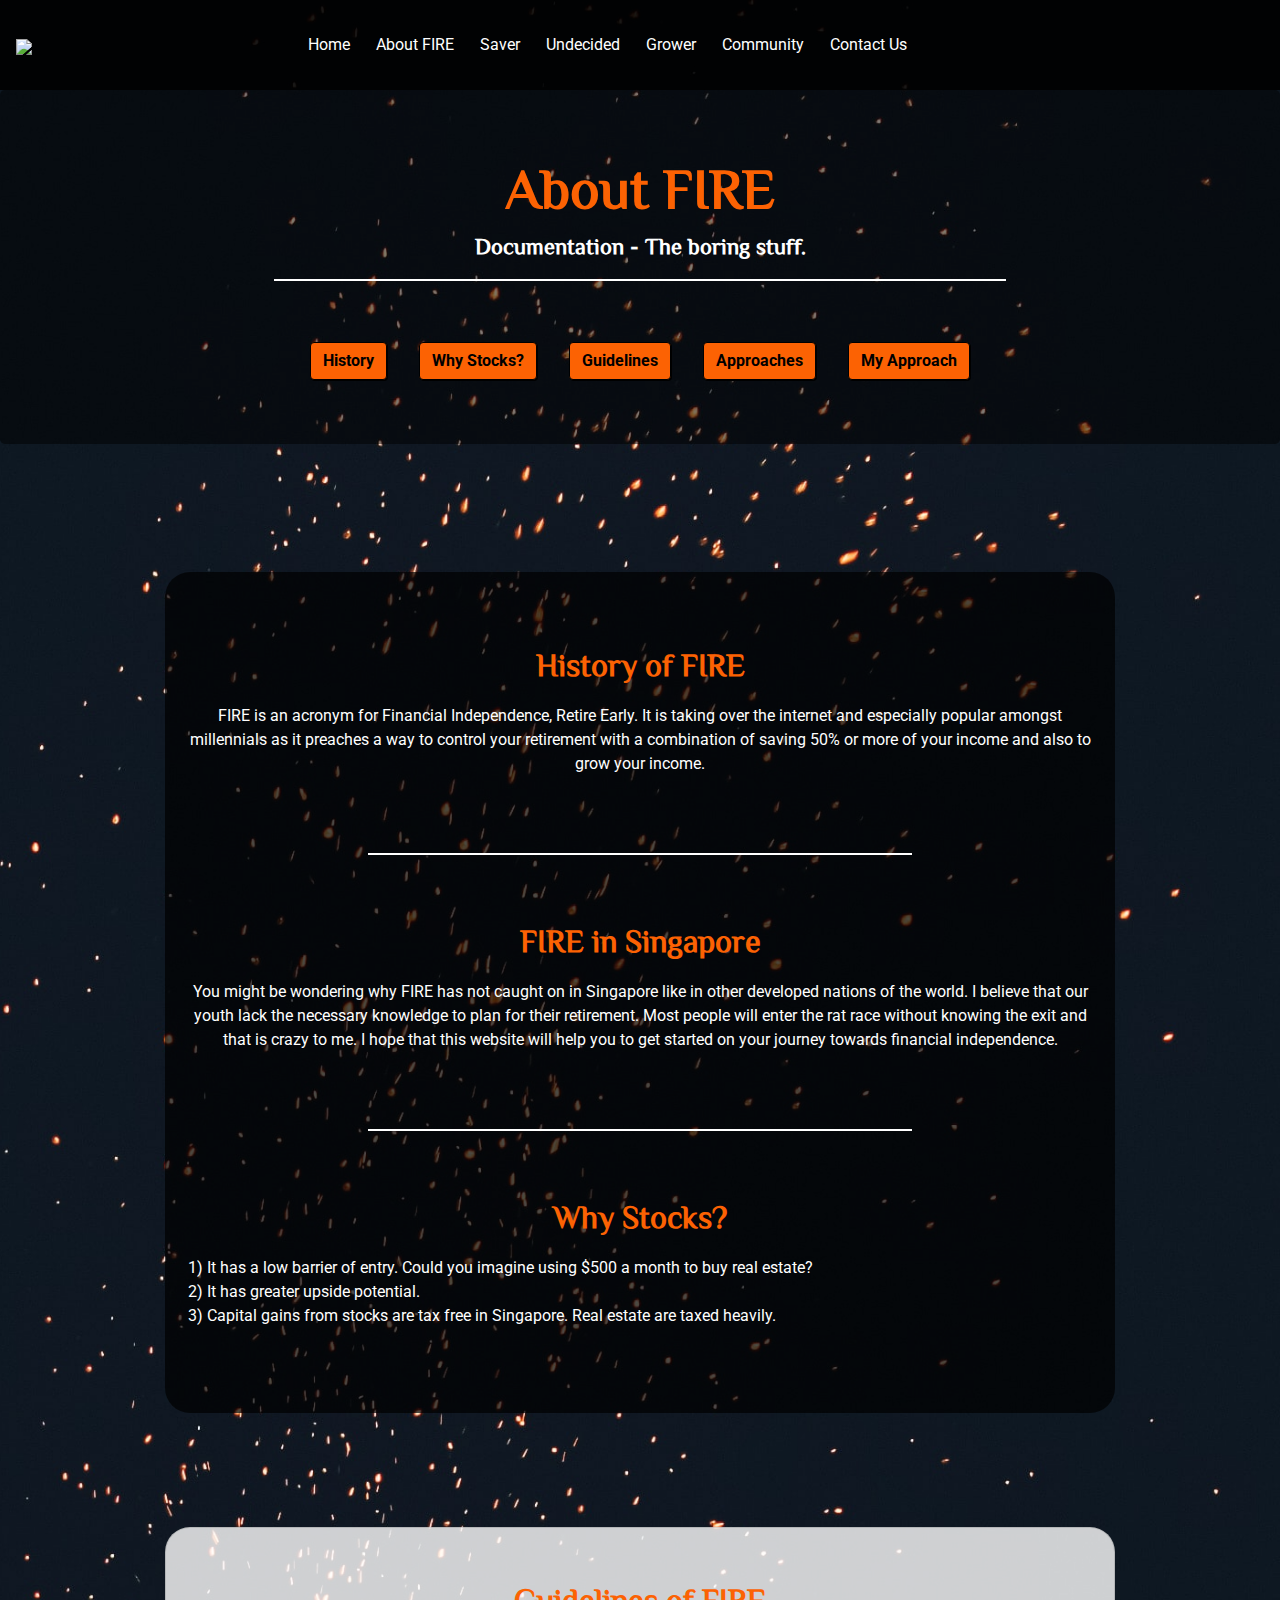
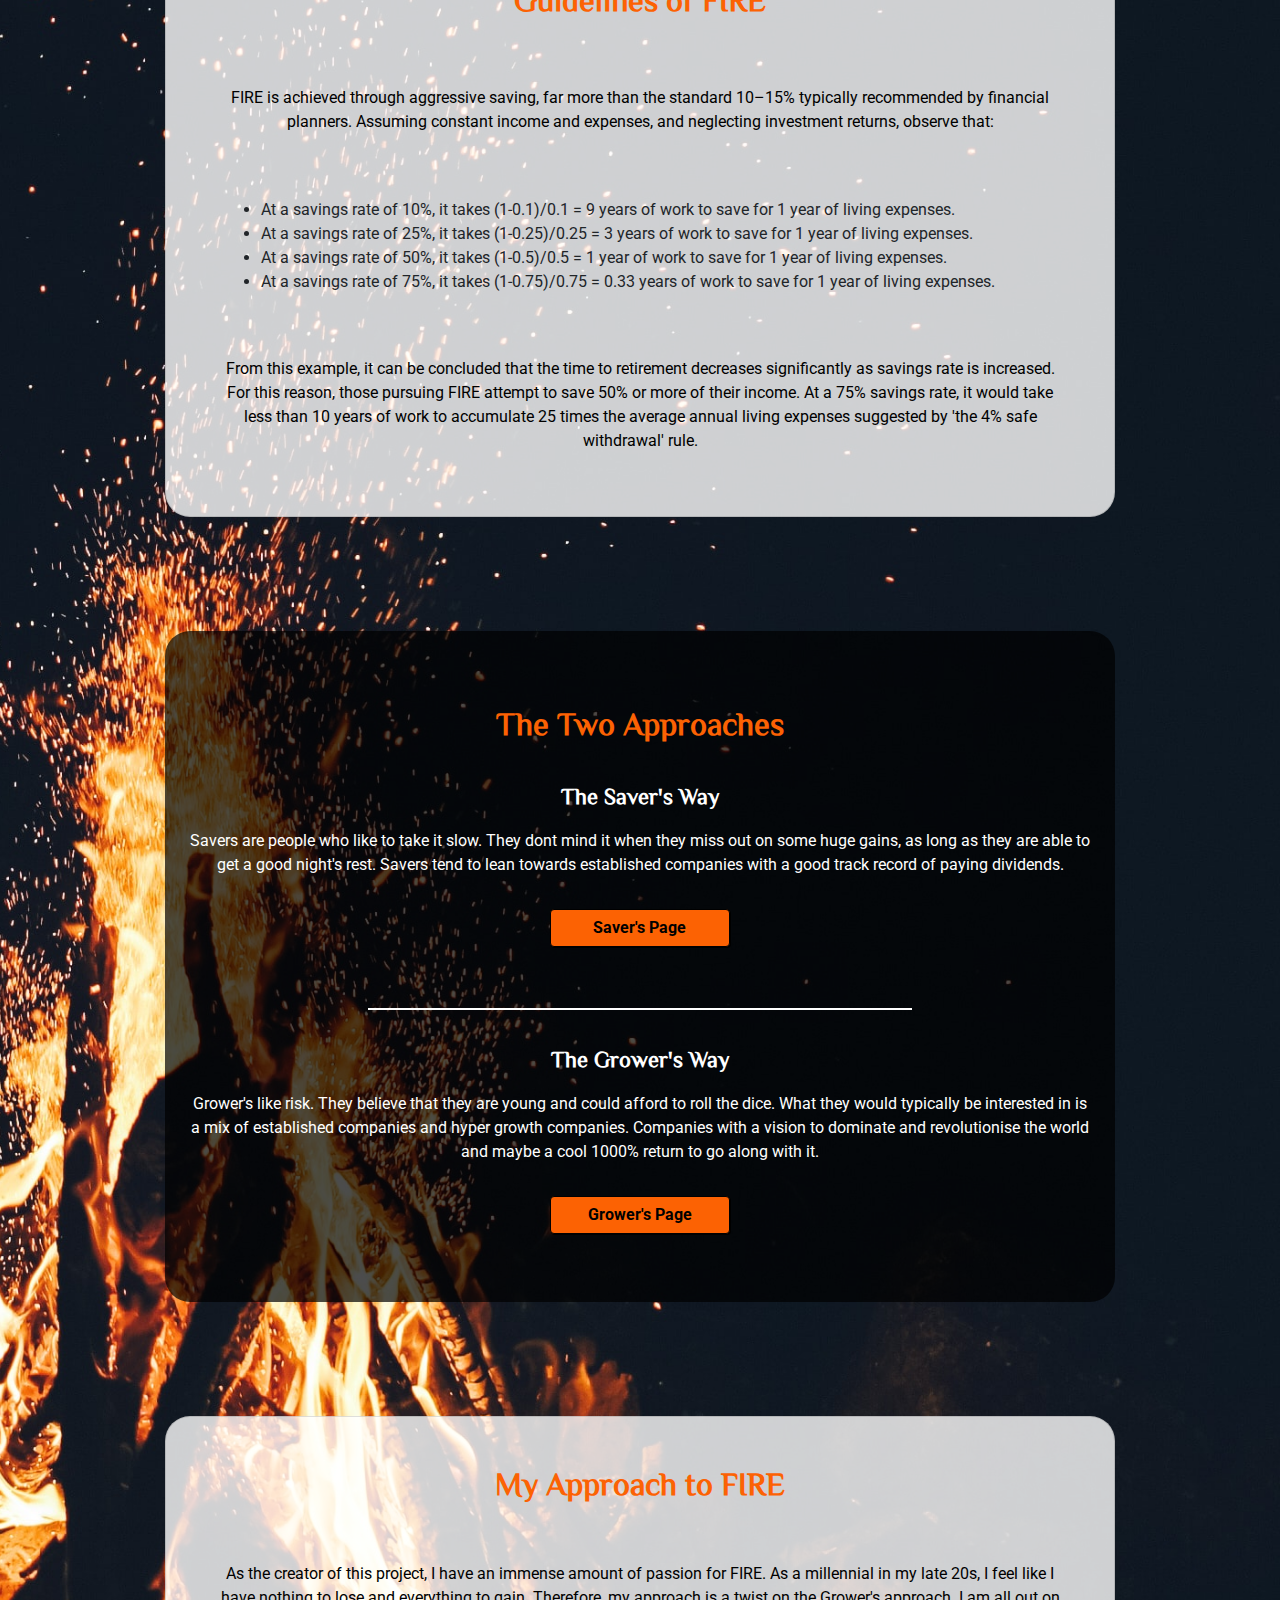
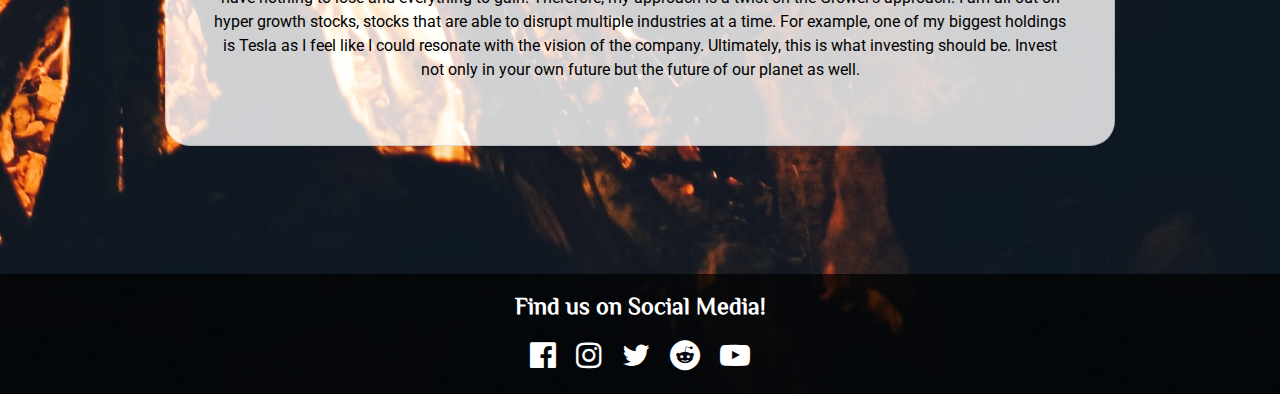
==== commit 24803116: "added fire-background image" ====
--- a/about.html
+++ b/about.html
@@ -20,6 +20,7 @@
 </head>
 
 <body>
+     <!-- background image -->
     <div class="bg-image">
         <!-- navbar -->
         <nav class="navbar navbar-expand-lg">
@@ -64,7 +65,7 @@
             <!-- About page jumbotron -->
             <div class="jumbotron jumbo-bg">
                 <h1 class="display-4 jumbo-header">About FIRE</h1>
-                <p class="lead jumbo-lead">The diversified approach to retirement.</p>
+                <p class="lead jumbo-lead">Documentation - The boring stuff.</p>
                 <hr>
                 <!-- Same page links -->
                 <div id="about-jumbo-buttons">
--- a/style.css
+++ b/style.css
@@ -1,6 +1,5 @@
 /* main body styling */
 body{
-  background-color: black;
   margin: 0px;
   padding: 0px;
   height: 100%;
@@ -158,9 +157,6 @@
 }
 
 /* Saver page main container */
-#saver-bg {
-    background-color: black;
-}
 
 #saver-page-main {
   height: 10%;
@@ -313,10 +309,6 @@
 
 
 /* Grower page */
-
-#grower-bg {
-    background-color: black;
-}
 
 #grower-jumbo-text {
     color: #e62c2c;
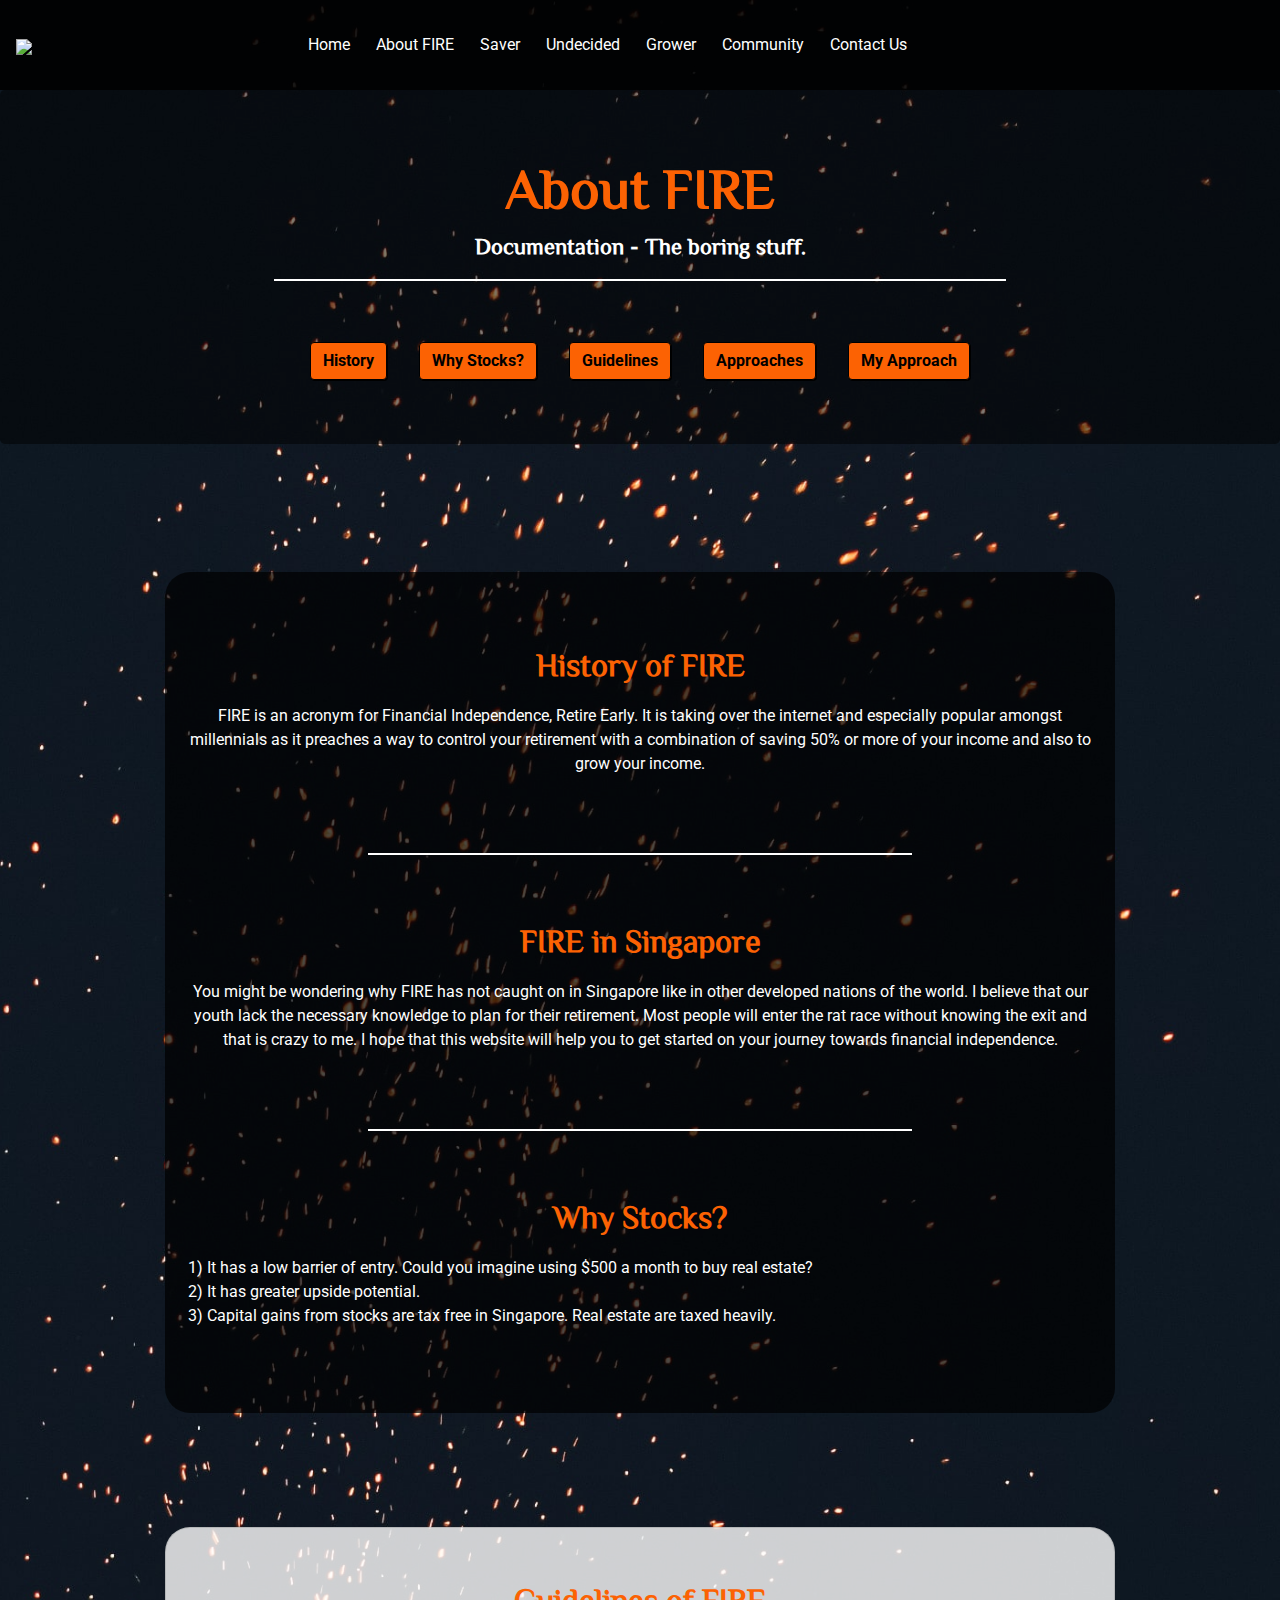
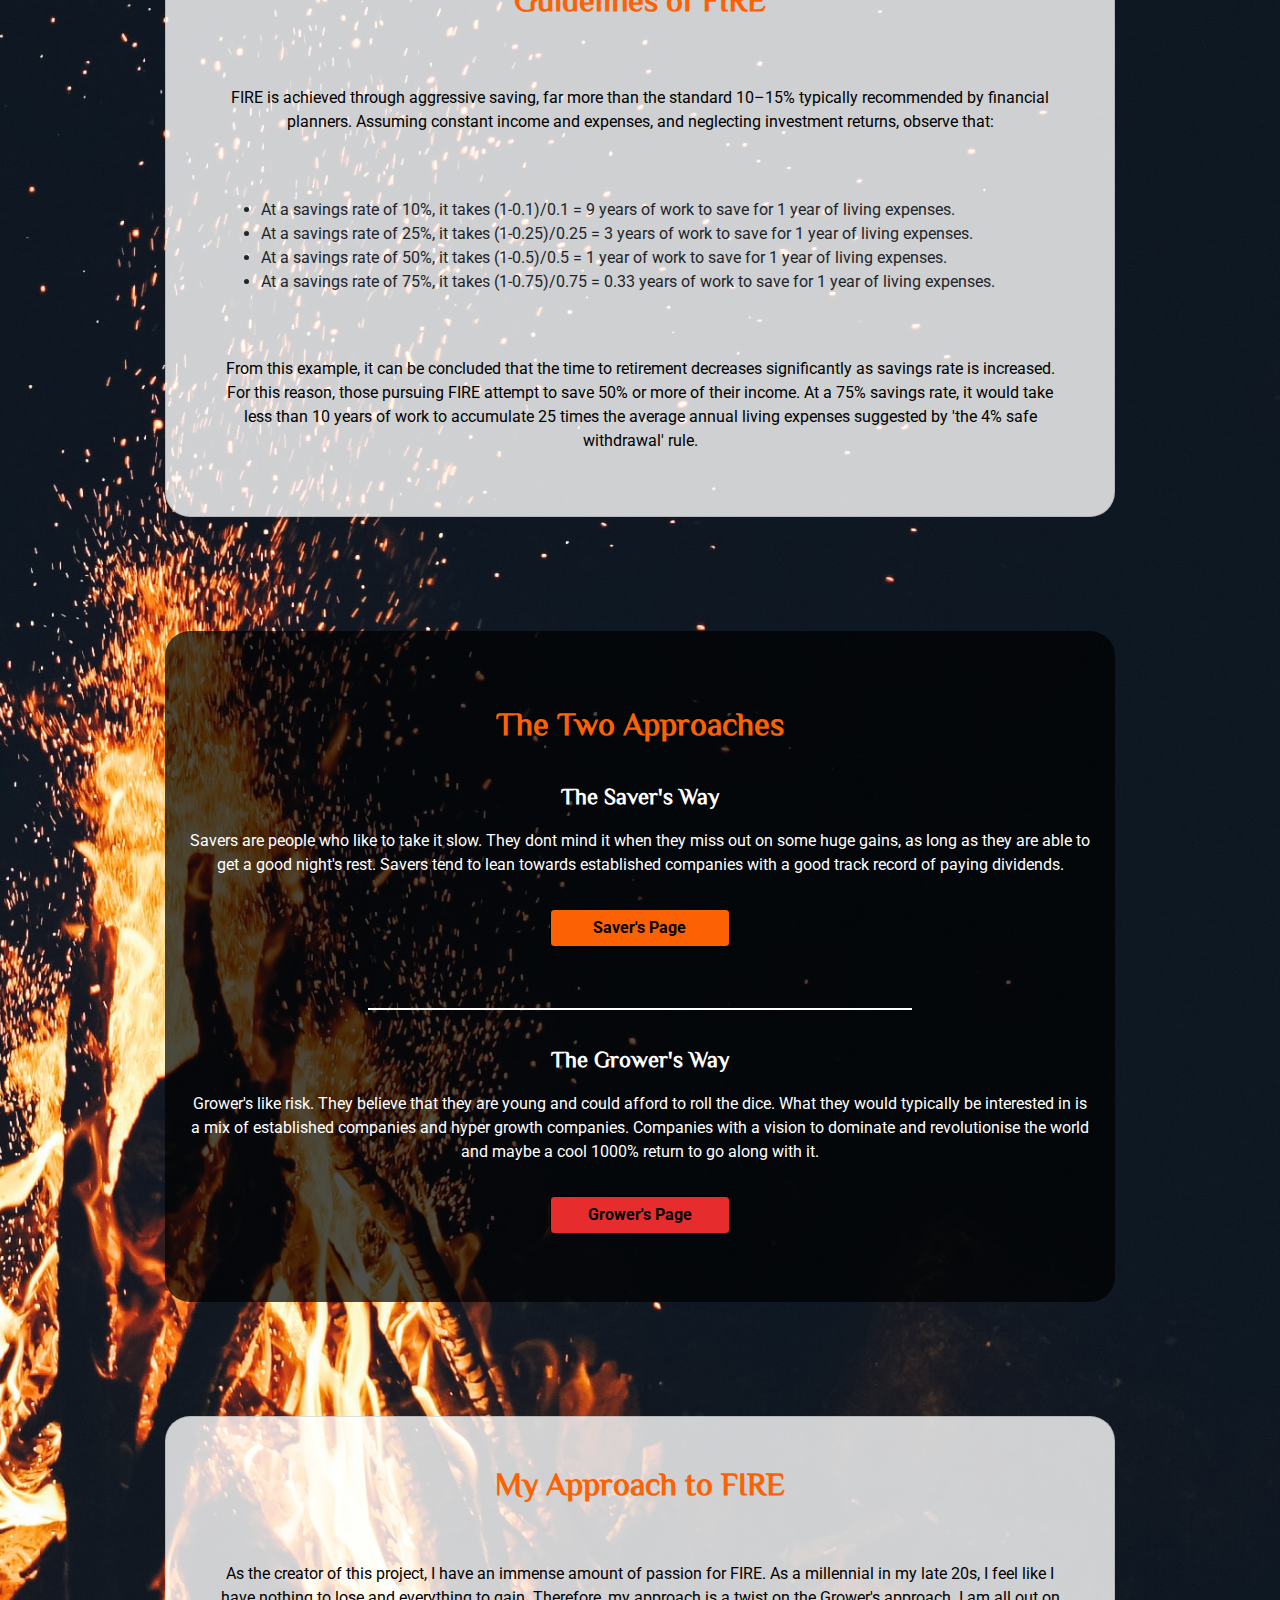
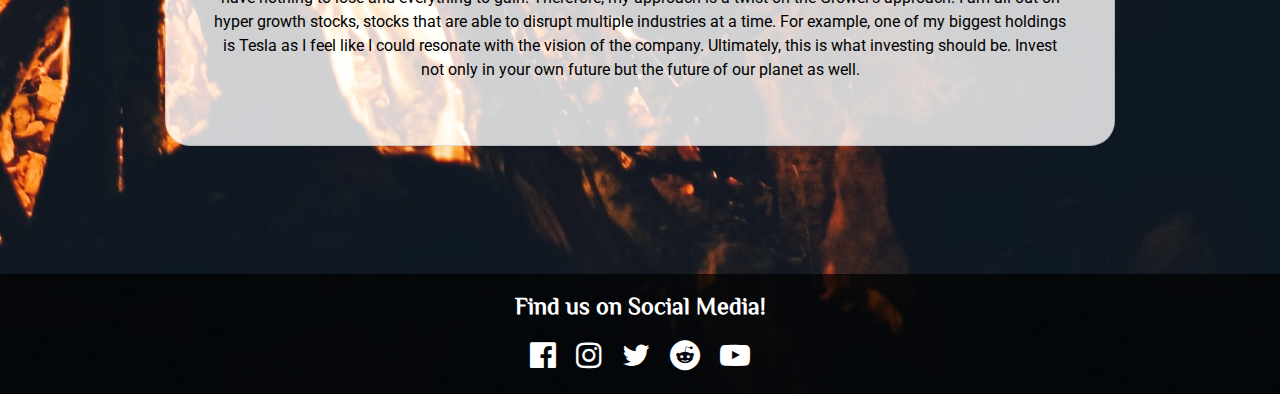
==== commit fcdbc2b1: "small style changes" ====
--- a/about.html
+++ b/about.html
@@ -152,7 +152,7 @@
                             Companies with a vision to dominate and revolutionise the world and maybe
                             a cool 1000% return to go along with it.</p>
                     </p>
-                    <a type="button" class="btn about-approaches-btn" href="grower.html">Grower's Page</a>
+                    <a type="button" class="btn about-approaches-btn" id="about-grower-link" href="grower.html">Grower's Page</a>
                 </div>
                 <!-- My approach to FIRE -->
                 <div id="fire-my-approach" class="col-sm-10 my-approach-fire-card">
--- a/style.css
+++ b/style.css
@@ -69,6 +69,13 @@
   z-index: -1;
 }
 
+/* Main page margin */
+
+#index-page-margin {
+    margin-top: 15%;
+    margin-bottom: 20%;
+}
+
 /* jumbotron stylings */
 
 .jumbo-main-bg {
@@ -123,11 +130,11 @@
     padding: 0px !important;
 }
 
-.teaser-card {
-  position: relative;
+.all-card {
   background-color: rgba(0,0,0,0.8) ;
   min-height: 600px;
   border: 1px white solid;
+  margin-top: 5%;
 }
 
 .card-text-header {
@@ -225,13 +232,13 @@
 
 #saver-results-stock-info {
     padding: 3% !important;
-    background-color: rgba(166,166,166,0.3);
+    background-color: rgba(166,166,166,0.5);
     margin-top: 0px !important;
 }
 
 #saver-search-results-description {
     padding: 3% !important;
-    background-color: rgba(166,166,166,0.3);
+    background-color: rgba(166,166,166,0.5);
     margin: 0px !important;
 }
 
@@ -266,7 +273,7 @@
 
 .saver-card-main {
   border-radius: 0 25px 25px 0;
-  background-color: rgba(255,255,255,0.8);
+  background-color: rgba(255,255,255,0.9);
   width: 100%;
   height: 100%;
   margin: 0;
@@ -293,7 +300,7 @@
   display: flex;
   flex-direction: column;
   justify-content: center;
-  background-color: rgba(166,166,166,0.3);
+  background-color: rgba(166,166,166,0.5);
   border-radius: 25px 0 0 25px;
 }
 
@@ -303,10 +310,33 @@
 
 /* Undecided page */
 
-.slider-color {
+.form-label-text {
+    font-size: 1.5em;
+    font-weight: bold;
+    color: #fc6203;
+    font-family: 'ZCOOL XiaoWei', serif;
+}
+
+.custom-select {
+    background-color:  rgba(0,0,0,0.8);
+    color: whitesmoke;
+}
+
+#undecided-submit {
+    color: black;
+    font-weight: bold;
     background-color: #fc6203 !important;
-}
-
+    border: 1px black solid;
+    box-shadow: 1px 1px black;
+}
+
+/* Undecided results */
+
+#results-card {
+  min-height: 600px;
+  border: 1px white solid;
+  background-color: rgba(0,0,0,0.8);
+}
 
 /* Grower page */
 
@@ -381,13 +411,13 @@
 
 #grower-results-stock-info {
     padding: 3% !important;
-    background-color: rgba(166,166,166,0.3);
+    background-color: rgba(166,166,166,0.5);
     margin-top: 0px !important;
 }
 
 #grower-search-results-description {
     padding: 3% !important;
-    background-color: rgba(166,166,166,0.3);
+    background-color: rgba(166,166,166,0.5);
     margin: 0px !important;
 }
 
@@ -422,7 +452,7 @@
 
 .grower-card-main {
   border-radius: 0 25px 25px 0;
-  background-color: rgba(255,255,255,0.8);
+  background-color: rgba(255,255,255,0.9);
   width: 100%;
   height: 100%;
   margin: 0;
@@ -449,7 +479,7 @@
   display: flex;
   flex-direction: column;
   justify-content: center;
-  background-color: rgba(166,166,166,0.3);
+  background-color: rgba(166,166,166,0.5);
   border-radius: 25px 0 0 25px;
 }
 
@@ -605,6 +635,10 @@
     box-shadow: 1px 1px black;
 }
 
+#about-grower-link {
+    background-color: #e62c2c !important;
+}
+
 /* About FIRE My Approach  */
 
 .my-approach-fire-card {
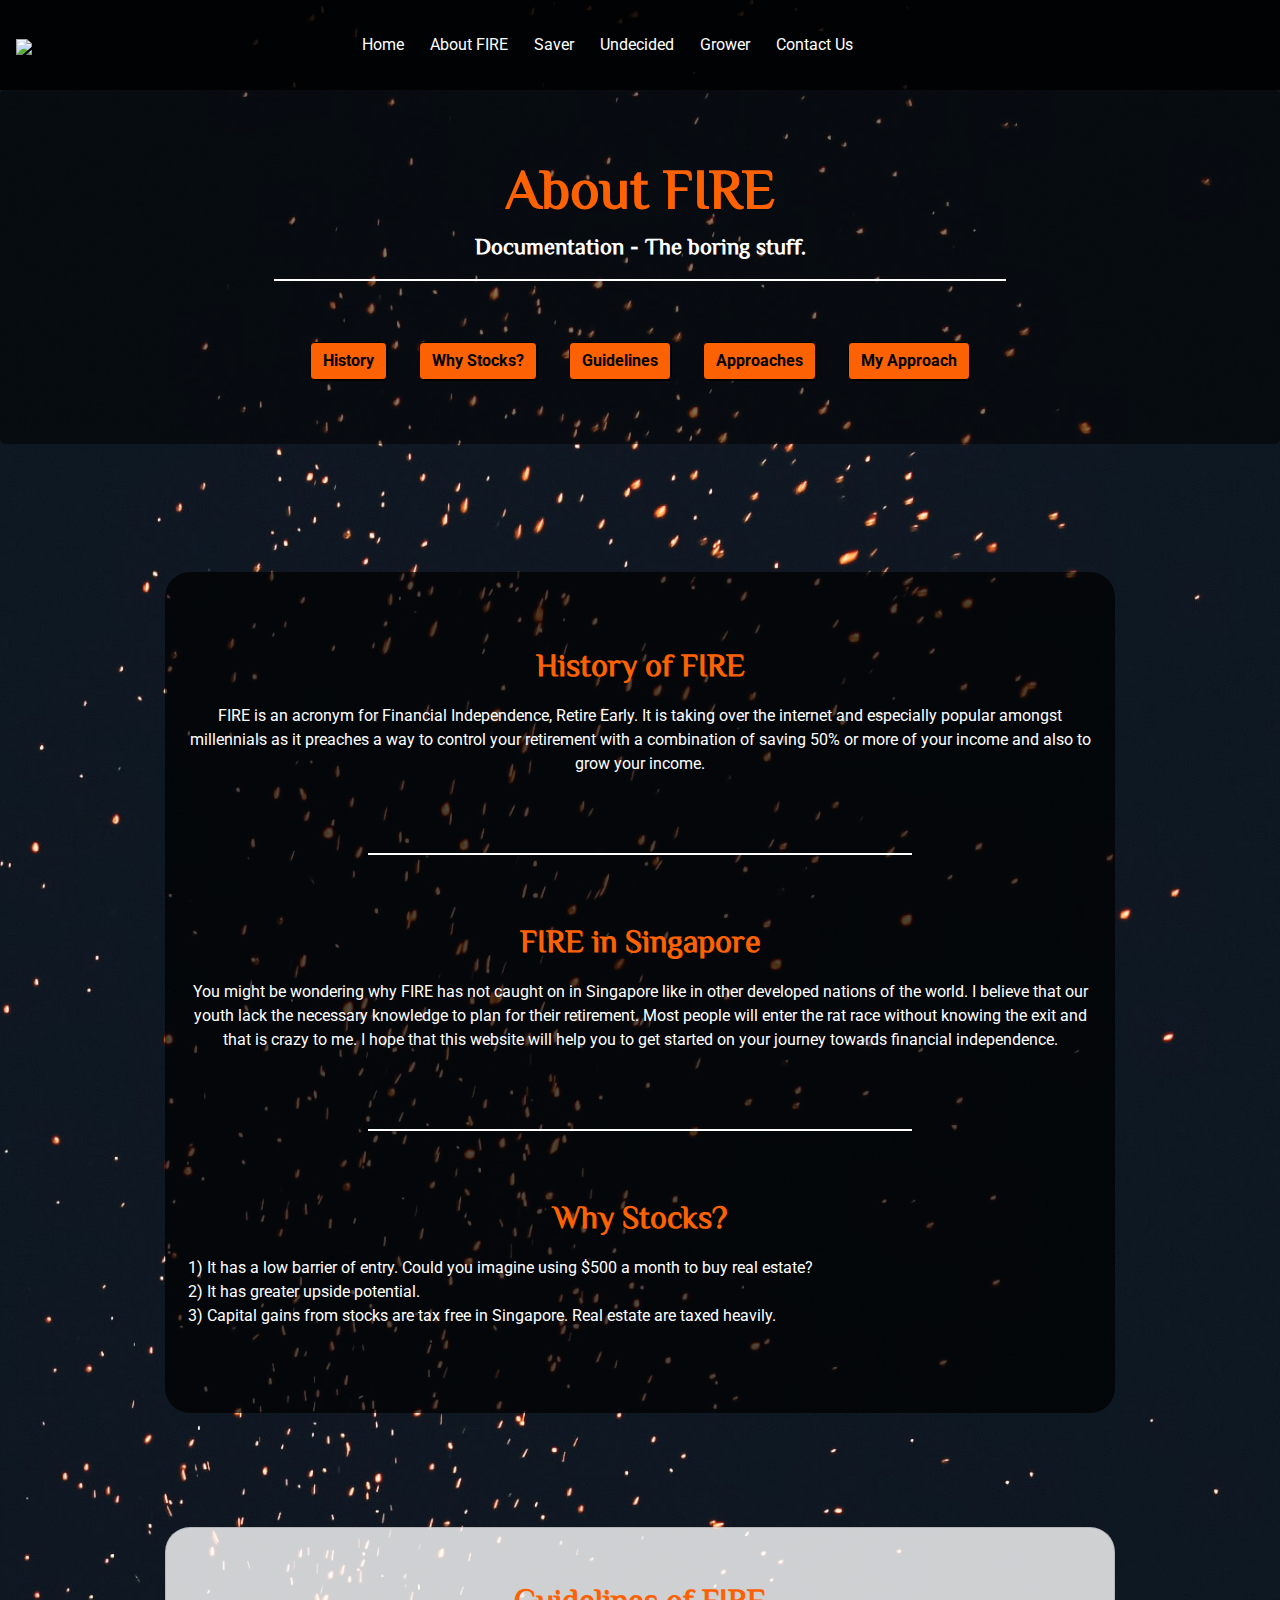
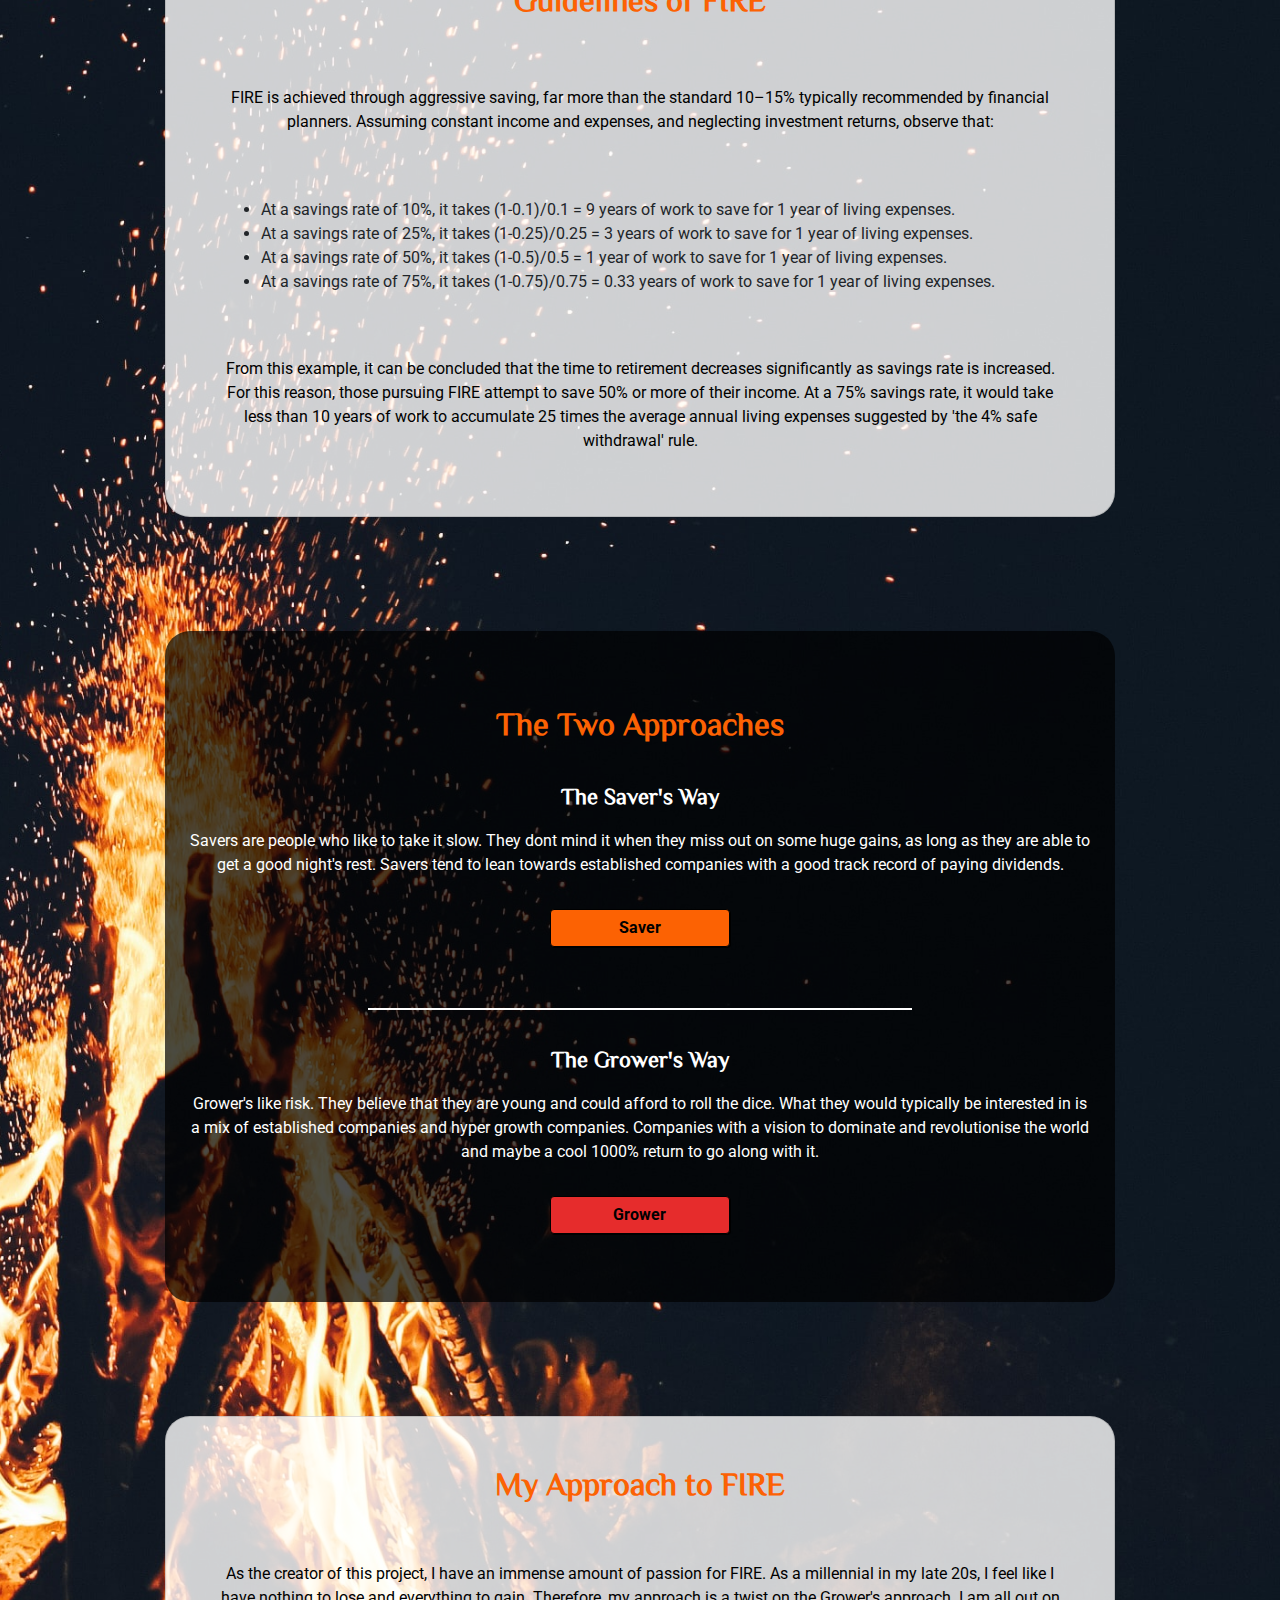
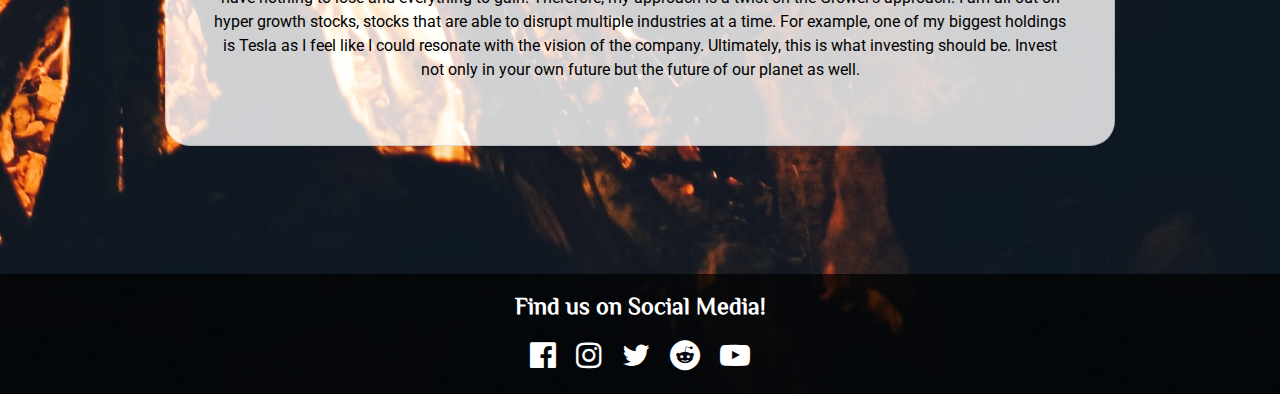
==== commit d855959e: "centered button text" ====
--- a/about.html
+++ b/about.html
@@ -47,11 +47,8 @@
                         <li class="nav-item">
                             <a class="nav-link" href="grower.html">Grower</a>
                         </li>
-                        <li class="nav-item">
-                            <a class="nav-link" href="#">Community</a>
-                        </li>
                         <li class="nav-item last-nav-link">
-                            <a class="nav-link" href="#">Contact Us</a>
+                            <a class="nav-link" href="contact.html">Contact Us</a>
                         </li>
                     </ul>
                 </div>
@@ -142,7 +139,7 @@
                             as they are able to get a good night's rest. Savers tend to lean towards established companies
                             with a good track record of paying dividends.</p>
                     </p>
-                    <a type="button" class="btn about-approaches-btn" href="saver.html">Saver's Page</a>
+                    <a type="button" class="btn about-approaches-btn" id="about-saver-link" href="saver.html">Saver</a>
                     <hr>
                     <p>
                         <p class="jumbo-lead">The Grower's Way</p>
@@ -152,7 +149,7 @@
                             Companies with a vision to dominate and revolutionise the world and maybe
                             a cool 1000% return to go along with it.</p>
                     </p>
-                    <a type="button" class="btn about-approaches-btn" id="about-grower-link" href="grower.html">Grower's Page</a>
+                    <a type="button" class="btn about-approaches-btn" id="about-grower-link" href="grower.html">Grower</a>
                 </div>
                 <!-- My approach to FIRE -->
                 <div id="fire-my-approach" class="col-sm-10 my-approach-fire-card">
--- a/style.css
+++ b/style.css
@@ -1,7 +1,7 @@
 /* main body styling */
 body{
-  margin: 0px;
-  padding: 0px;
+  padding: 0;
+  margin: 0;
   height: 100%;
   font-family: 'Roboto', sans-serif;
 }
@@ -13,6 +13,7 @@
     background-position: right;
 }
 /* navbar stylings */
+
 #nav-logo img {
     height: 40px;
 }
@@ -30,6 +31,11 @@
 .nav-link {
   color: white;
   font-size: 1em;
+}
+
+.nav-item a:hover {
+    text-decoration: none;
+    color: #fc6203 !important;
 }
 
 .navbar-toggler-icon {
@@ -72,8 +78,8 @@
 /* Main page margin */
 
 #index-page-margin {
-    margin-top: 15%;
-    margin-bottom: 20%;
+    margin-top: 10%;
+    margin-bottom: 10%;
 }
 
 /* jumbotron stylings */
@@ -117,24 +123,16 @@
 
 /* index page teaser */
 
-#center-of-page-card {
-  width: 100%;
-}
-
-#mainpage-teaser {
-  display: flex;
-  justify-content: space-around;
-}
-
 .card-body {
     padding: 0px !important;
 }
 
 .all-card {
   background-color: rgba(0,0,0,0.8) ;
-  min-height: 600px;
   border: 1px white solid;
-  margin-top: 5%;
+  margin-bottom: 5%;
+  width: 40%;
+  margin-left: 30%;
 }
 
 .card-text-header {
@@ -161,12 +159,6 @@
   font-size: 15px;
   box-shadow: 0.5px 0.5px white;
   border: 1px black solid;
-}
-
-/* Saver page main container */
-
-#saver-page-main {
-  height: 10%;
 }
 
 /* Saver page undecided text */
@@ -269,15 +261,12 @@
   display: flex;
   justify-content: flex-end;
   width: 100%;
-}
-
-.saver-card-main {
-  border-radius: 0 25px 25px 0;
+  height: 100%;
+  border-radius: 25px;
   background-color: rgba(255,255,255,0.9);
-  width: 100%;
-  height: 100%;
   margin: 0;
 }
+
 
 .saver-text {
   text-align: center;
@@ -300,8 +289,8 @@
   display: flex;
   flex-direction: column;
   justify-content: center;
-  background-color: rgba(166,166,166,0.5);
-  border-radius: 25px 0 0 25px;
+  background-color: rgba(0,0,0,0.7);
+  border-radius: 25px;
 }
 
 .card-text {
@@ -328,14 +317,6 @@
     background-color: #fc6203 !important;
     border: 1px black solid;
     box-shadow: 1px 1px black;
-}
-
-/* Undecided results */
-
-#results-card {
-  min-height: 600px;
-  border: 1px white solid;
-  background-color: rgba(0,0,0,0.8);
 }
 
 /* Grower page */
@@ -448,13 +429,9 @@
   display: flex;
   justify-content: flex-end;
   width: 100%;
-}
-
-.grower-card-main {
-  border-radius: 0 25px 25px 0;
+  height: 100%;
+  border-radius: 25px;
   background-color: rgba(255,255,255,0.9);
-  width: 100%;
-  height: 100%;
   margin: 0;
 }
 
@@ -479,8 +456,8 @@
   display: flex;
   flex-direction: column;
   justify-content: center;
-  background-color: rgba(166,166,166,0.5);
-  border-radius: 25px 0 0 25px;
+  background-color: rgba(0,0,0,0.7);
+  border-radius: 25px;
 }
 
 #grower-notable-margin {
@@ -679,6 +656,8 @@
     text-align: center;
 }
 
+/* Contact Us */
+
 /* Footer */
 
 .footer {
@@ -702,106 +681,198 @@
   padding: 0 7px 0 7px
 }
 
-/* ------------smallest phone size------------ */
-@media only screen and (max-width: 400px){
-  .navbar {
-    font-family: 'ZCOOL XiaoWei', serif;
-    z-index: 10;
-    width: 100%;
-    background-color: rgba(0,0,0,0.7);
-  }
-
-  #mainpage-teaser {
-    display: block;
-  }
-
-  .teaser-card {
-    width: 300px !important;
-  }
-  
-  #center-of-page-card {
-    display: flex;
-    justify-content: center;
-  }
-}
-
-/* ------------laptop screen size------------ */
-
-@media only screen and (max-width: 1440px) {
-  #mainpagevideo {
-    position: fixed;
-    right: 0;
-    bottom: 0;
-    min-width: 100%;
-    min-height: 100%;
-    z-index: -1;
-  }
-
-  .card-text-header {
-    font-family: 'ZCOOL XiaoWei', serif;
-    color: white;
-    font-size: 25px;
-    font-weight: bolder;
-  }
-  
-  .card-text-body {
-    padding-top: 20px;
-    color: white;
-    font-size: 15px;
-  }
-
-  .teaser-card {
-    min-height: 500px;
-  }
-}
-
-/* ------------smaller laptop size------------ */
-
-@media only screen and (max-width: 1300px) {
-  #mainpagevideo {
-    position: fixed;
-    right: 0;
-    bottom: 0;
-    min-width: 100%;
-    min-height: 100%;
-    z-index: -1;
-  }
-
-  #mainpage-teaser {
-    display: block;
-  }
-
-  .teaser-card {
-    max-height: 550px;
-    margin-top: 20px;
-  }
-  
-  #center-of-page-card {
-    display: flex;
-    justify-content: center;
-  }
-}
-
-/* ------------iphoneX size------------ */
-
-@media only screen and (max-width: 768px) {
-  #mainpagevideo {
-    position: fixed;
-    right: 0;
-    bottom: 0;
-    min-width: 100%;
-    min-height: 100%;
-    z-index: -1;
-  }
-
-  #mainpage-teaser {
-    display: block;
-  }
-
-  
-  #center-of-page-card {
-    display: flex;
-    justify-content: center;
-  }
-}
-
+/* about, grower, saver pages breakpoint at smaller screen sizes */
+
+@media only screen and (max-width: 1080px) {
+
+    /* index page */
+
+    #index-page-margin {
+        display: flex;
+        justify-content: center;
+    }
+
+    .all-card {
+        background-color: rgba(0,0,0,0.8) ;
+        max-height: 55%;
+        border: 1px white solid;
+        margin-left: 10% !important;
+        width: 80% !important;
+    }
+    
+    /* about page */
+
+    #about-jumbo-buttons {
+        display: block;
+        justify-content: center;
+        margin: 5% 17% 0 17%;
+    }
+
+    .about-jumbo-btn {
+        min-width: 60%;
+        color: black;
+        font-weight: bold;
+        background-color: #fc6203 !important;
+        margin: 2% 25% 0 25%;
+        border: 1px black solid;
+        box-shadow: 1px 1px black;
+    }
+
+    #about-saver-link a {
+        text-align: center;
+    }
+
+    #about-grower-link a {
+        text-align: center !important;
+    }
+
+    /* saver page */
+
+    #saver-undecided-text {
+        font-family: 'ZCOOL XiaoWei', serif;
+        font-size: 1.5em;
+        font-weight: bolder;
+        color: #fc6203;
+        text-shadow: 3px 3px black;
+    }
+
+    #saver-search-container {
+        min-height: 40%;
+        display: block;
+        margin: 5% 0 0 0;
+    } 
+
+    #saver-search-text {
+        margin-left: 20px;
+        display: flex;
+        justify-content: center;
+        min-width: 50%;
+        color: white;
+        font-weight: Bolder;
+        font-size: 20px;
+        text-shadow: 4px 4px black;
+    }
+
+    #saver-search {
+        width: 50%;
+        margin-left: 25%;
+        margin-right: 25%;
+        border-radius: 25px;
+        border: 3px black solid;
+        padding: 10px;
+        box-shadow: black 2px 2px;
+    }
+
+    #saver-search-btn {
+        width: 50%;
+        margin-left: 25%;
+        margin-right: 25%;
+        margin-top: 2%;
+        background-color: #fc6203;
+        color: white;
+        font-weight: bolder;
+        font-size: 15px;
+        padding: 10px;
+        border-radius: 25px;
+    }
+
+    .saver-card {
+        display: flex;
+        flex-direction: column;
+        justify-content: center;
+        border-radius: 25px;
+        background-color: rgba(255,255,255,0.9);
+    }
+
+    .saver-text-box {
+        display: flex;
+        flex-direction: column;
+        justify-content: center;
+        background-color: rgba(0,0,0,0.7);
+        border-radius: 25px;
+    }
+
+    /* Grower page */
+
+    #grower-undecided-text {
+        font-family: 'ZCOOL XiaoWei', serif;
+        font-size: 1.5em;
+        font-weight: bolder;
+        color: #e62c2c;
+        text-shadow: 3px 3px black;
+    }
+
+    #grower-search-container {
+        min-height: 40%;
+        display: block;
+        margin: 5% 0 0 0;
+    } 
+
+    #grower-search-text {
+        margin-left: 20px;
+        display: flex;
+        justify-content: center;
+        min-width: 50%;
+        color: white;
+        font-weight: Bolder;
+        font-size: 20px;
+        text-shadow: 4px 4px black;
+    }
+
+    #grower-search {
+        width: 50%;
+        margin-left: 25%;
+        margin-right: 25%;
+        border-radius: 25px;
+        border: 3px black solid;
+        padding: 10px;
+        box-shadow: black 2px 2px;
+    }
+
+    #grower-search-btn {
+        width: 50%;
+        margin-left: 25%;
+        margin-right: 25%;
+        margin-top: 2%;
+        background-color: #e62c2c;
+        color: white;
+        font-weight: bolder;
+        font-size: 15px;
+        padding: 10px;
+        border-radius: 25px;
+    }
+
+    .grower-card {
+        display: flex;
+        flex-direction: column;
+        justify-content: center;
+        border-radius: 25px;
+        background-color: rgba(255,255,255,0.9);
+    }
+
+    .grower-text-box {
+        display: flex;
+        flex-direction: column;
+        justify-content: center;
+        background-color: rgba(0,0,0,0.7);
+        border-radius: 25px;
+    }
+}
+
+@media only screen and (max-width: 990px) {
+    #navbarNav {
+        background-color:  rgba(0,0,0,0.9);
+        height: 100vh;
+    }
+
+#navbarNav .nav-item {
+        text-align: center;
+        font-size: 1.5em;
+        font-weight: bold;
+    }
+
+#navbarNav .last-nav-link {
+        margin: 0;
+    }
+}
+
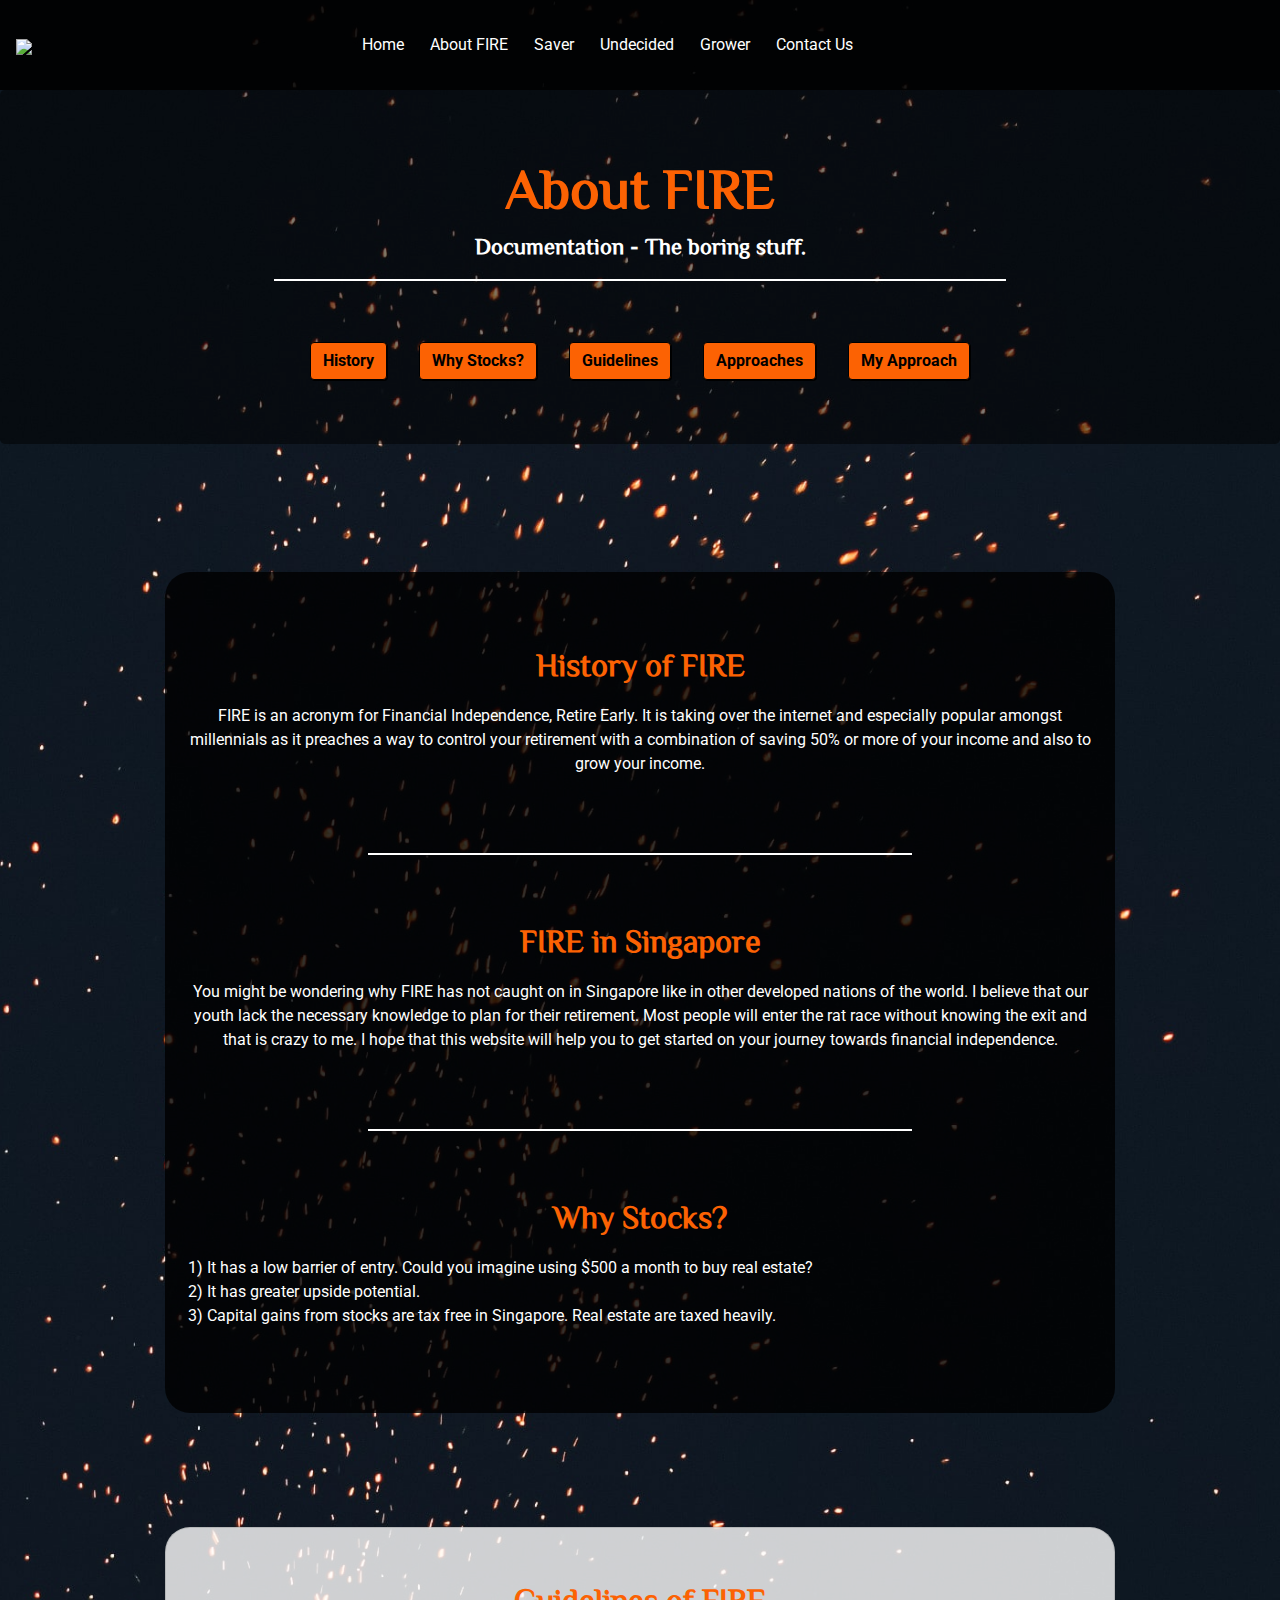
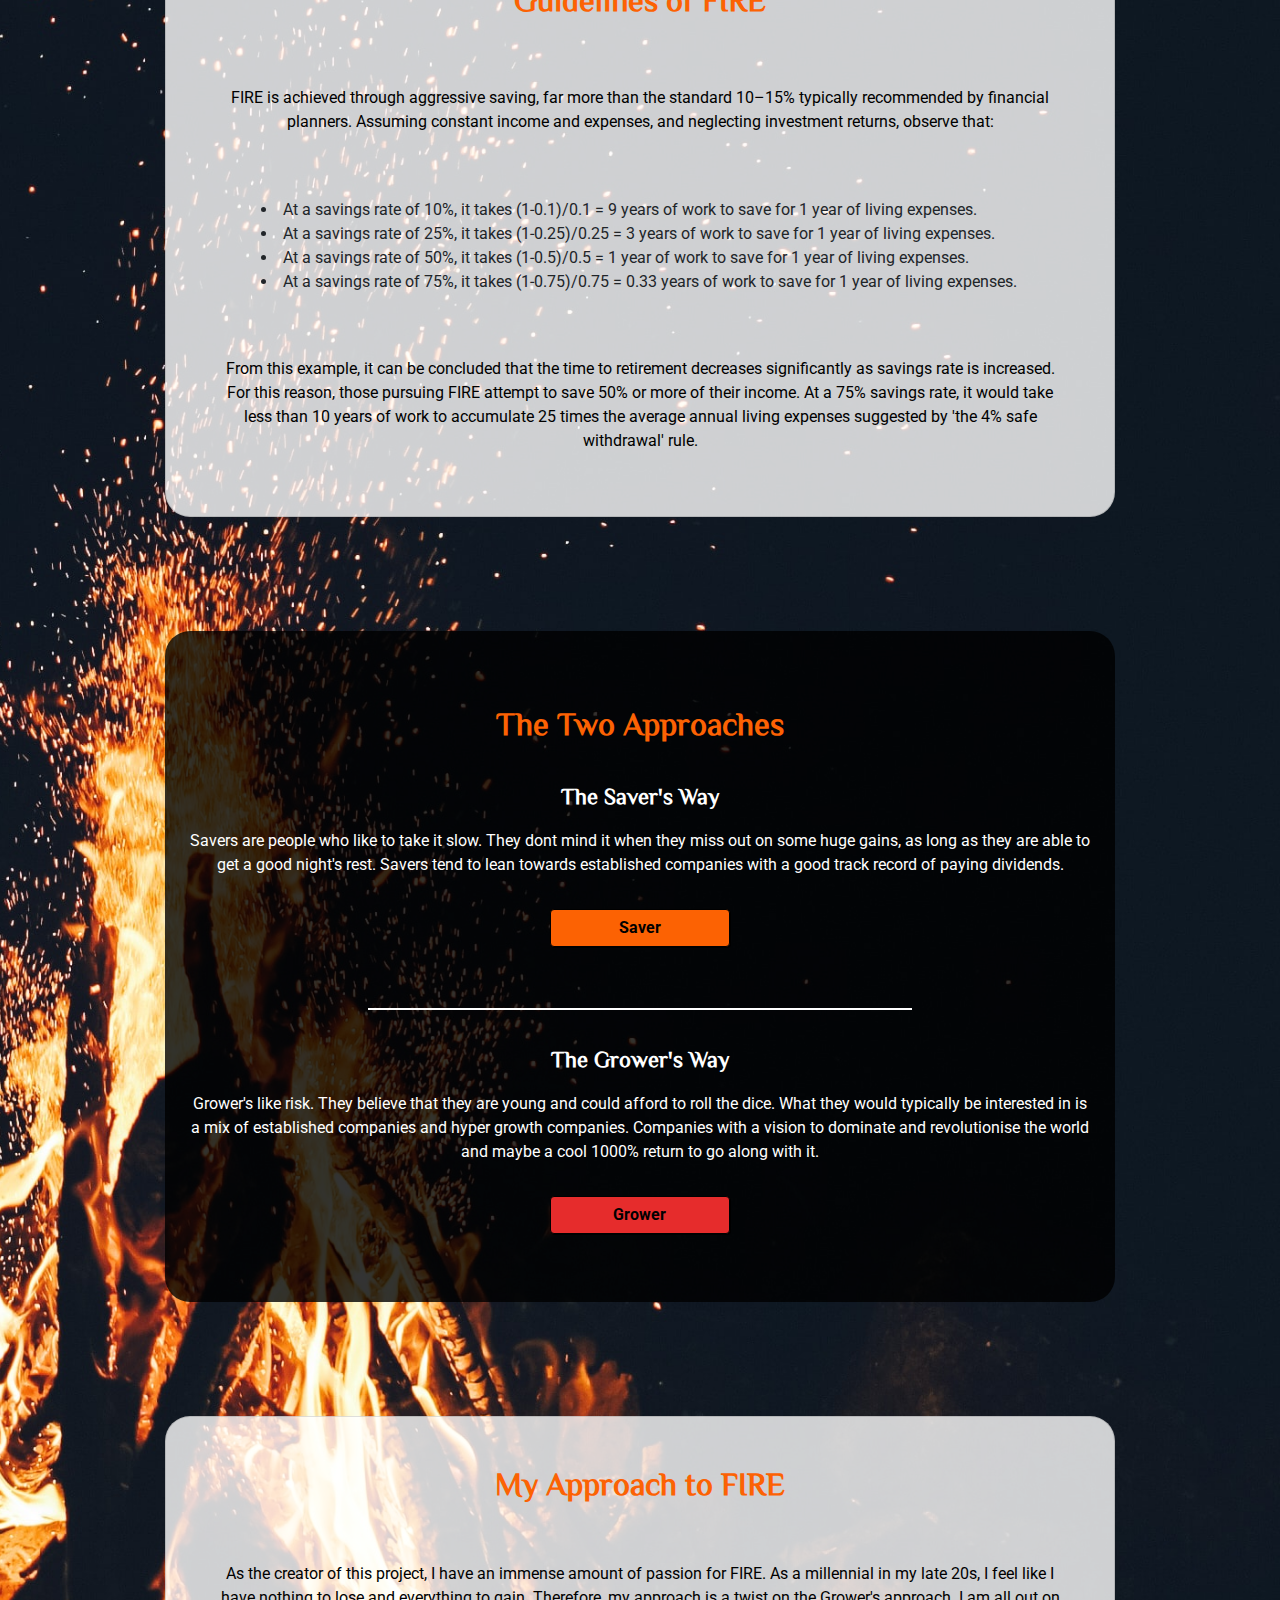
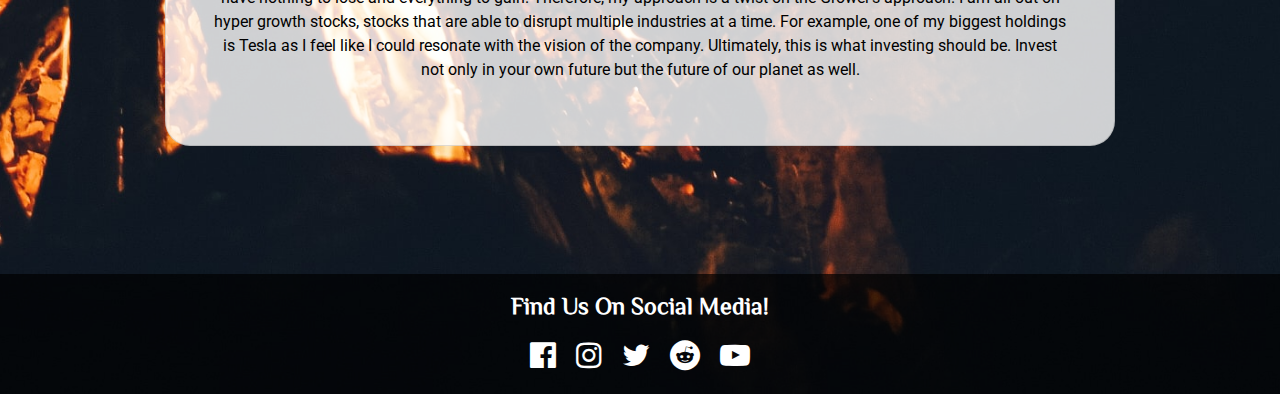
==== commit 3af7b08e: "changed all button hover to white" ====
--- a/about.html
+++ b/about.html
@@ -53,10 +53,6 @@
                     </ul>
                 </div>
         </nav>
-        <!-- Main background video -->
-        <!-- <video autoplay muted loop id="mainpagevideo">
-            <source src="mainbackground.mp4" type="video/mp4">
-        </video> -->
 
         <main id="about-bg">
             <!-- About page jumbotron -->
@@ -175,14 +171,14 @@
         <footer>
             <div class="container-fluid footer">
                 <div>
-                    <p class="footer-social-text">Find us on Social Media!</p>
+                    <p class="footer-social-text">Find Us On Social Media!</p>
                 </div>
                 <div>
-                    <span><i class="fa fa-facebook-official" aria-hidden="true"></i></span>
-                    <span><i class="fa fa-instagram" aria-hidden="true"></i></span>
-                    <span><i class="fa fa-twitter" aria-hidden="true"></i></span>
-                    <span><i class="fa fa-reddit" aria-hidden="true"></i></span>
-                    <span><i class="fa fa-youtube-play" aria-hidden="true"></i></span>
+                    <span><a href="https://www.facebook.com/" target="_blank"><i class="fa fa-facebook-official fa-hover" aria-hidden="true"></i></a></span>
+                    <span><a href="https://www.instagram.com/" target="_blank"><i class="fa fa-instagram fa-hover" aria-hidden="true"></a></i></span>
+                    <span><a href="https://twitter.com/" target="_blank"><i class="fa fa-twitter fa-hover" aria-hidden="true"></a></i></span>
+                    <span><a href="https://www.reddit.com/r/financialindependence/" target="_blank"><i class="fa fa-reddit fa-hover" aria-hidden="true"></a></i></span>
+                    <span><a href="https://www.youtube.com/" target="_blank"><i class="fa fa-youtube-play fa-hover" aria-hidden="true"></a></i></span>
                 </div>
             </div>
         </footer>
@@ -200,8 +196,6 @@
 	</script>
 	<!-- Axios -->
 	<script src="https://cdnjs.cloudflare.com/ajax/libs/axios/0.19.2/axios.min.js"></script>
-	<!-- Animate on scroll library -->
-	<script src="https://unpkg.com/aos@2.3.1/dist/aos.js"></script>
 	<!-- Chart JS -->
 	<script src="https://cdn.jsdelivr.net/npm/chart.js@2.8.0"></script>
 	<!-- my script -->
--- a/style.css
+++ b/style.css
@@ -6,11 +6,36 @@
   font-family: 'Roboto', sans-serif;
 }
 
+.btn:hover {
+    background-color: white !important;
+}
+
+.hr-black {
+    border: 0.5px black solid;
+}
+
+ul {
+    list-style-position: inside;
+}
+
+.red-text {
+    color: #e62c2c;
+}
+
+.orange-text {
+    color: #fc6203;
+}
+
+.text-left {
+    text-align: left !important;
+}
+
 .bg-image {
     background-image: url(pictures/fire-background.jpg);
     background-size: cover;
     background-repeat: no-repeat;
     background-position: right;
+    min-height: 115vh;
 }
 /* navbar stylings */
 
@@ -121,7 +146,18 @@
   text-align: center;
 }
 
+#disclaimer-text {
+    color: #e62c2c;
+    margin-top: 2%;
+    font-weight: bold;
+}
+
 /* index page teaser */
+
+#center-of-page-card {
+    display: flex;
+    justify-content: space-around;
+}
 
 .card-body {
     padding: 0px !important;
@@ -130,9 +166,7 @@
 .all-card {
   background-color: rgba(0,0,0,0.8) ;
   border: 1px white solid;
-  margin-bottom: 5%;
-  width: 40%;
-  margin-left: 30%;
+  margin: 0 0 5% 0;
 }
 
 .card-text-header {
@@ -226,6 +260,7 @@
     padding: 3% !important;
     background-color: rgba(166,166,166,0.5);
     margin-top: 0px !important;
+    text-align: left;
 }
 
 #saver-search-results-description {
@@ -289,7 +324,7 @@
   display: flex;
   flex-direction: column;
   justify-content: center;
-  background-color: rgba(0,0,0,0.7);
+  background-color: rgba(0,0,0,0.8);
   border-radius: 25px;
 }
 
@@ -317,6 +352,19 @@
     background-color: #fc6203 !important;
     border: 1px black solid;
     box-shadow: 1px 1px black;
+}
+
+#undecided-submit:hover {
+    background-color: white !important;
+}
+
+#undecided-results {
+    margin-bottom: 15%;
+}
+
+#undecided-card {
+    width: 50% !important;
+    margin-left: 25%;
 }
 
 /* Grower page */
@@ -456,7 +504,7 @@
   display: flex;
   flex-direction: column;
   justify-content: center;
-  background-color: rgba(0,0,0,0.7);
+  background-color: rgba(0,0,0,0.8);
   border-radius: 25px;
 }
 
@@ -518,7 +566,7 @@
   display: flex;
   flex-direction: column;
   justify-content: center;
-  background-color: rgba(0,0,0,0.7);
+  background-color: rgba(0,0,0,0.8);
   border-radius: 25px;
   padding: 2%;
 }
@@ -596,7 +644,7 @@
   display: flex;
   flex-direction: column;
   justify-content: center;
-  background-color:  rgba(0,0,0,0.7);
+  background-color:  rgba(0,0,0,0.8);
   border-radius: 25px;
   padding: 2%;
   margin-top: 10%;
@@ -658,6 +706,45 @@
 
 /* Contact Us */
 
+.contact-fire-container {
+    margin: auto;
+    margin-top: 10%;
+    margin-bottom: 10%;
+    padding: 0px;
+    display: flex;
+    justify-content: center;
+}
+
+.fa-large {
+    font-size: 5em !important;
+}
+
+.fa-large:hover {
+    color : #fc6203 !important;
+}
+
+.contact-fire-text {
+  text-align: center;
+  color: white;
+  font-size: 1em;
+  line-height: 1.5em;
+  padding-bottom: 5%;
+}
+
+.contact-fire-box {
+  background-color: rgba(0,0,0,0.8);
+  border-radius: 25px;
+  padding: 2%;
+}
+
+.contact-fire-text-head {
+    font-family: 'ZCOOL XiaoWei', serif;
+    font-weight: bolder;
+    font-size: 3em;
+    text-align: center;
+    text-shadow: 3px 3px #000000;
+}
+
 /* Footer */
 
 .footer {
@@ -681,6 +768,11 @@
   padding: 0 7px 0 7px
 }
 
+.fa-hover:hover {
+    color : #fc6203 !important;
+}
+
+
 /* about, grower, saver pages breakpoint at smaller screen sizes */
 
 @media only screen and (max-width: 1080px) {
@@ -690,6 +782,10 @@
     #index-page-margin {
         display: flex;
         justify-content: center;
+    }
+
+    #center-of-page-card {
+        display: block;
     }
 
     .all-card {
@@ -788,7 +884,7 @@
         display: flex;
         flex-direction: column;
         justify-content: center;
-        background-color: rgba(0,0,0,0.7);
+        background-color: rgba(0,0,0,0.8);
         border-radius: 25px;
     }
 
@@ -854,7 +950,7 @@
         display: flex;
         flex-direction: column;
         justify-content: center;
-        background-color: rgba(0,0,0,0.7);
+        background-color: rgba(0,0,0,0.8);
         border-radius: 25px;
     }
 }
@@ -876,3 +972,10 @@
     }
 }
 
+@media only screen and (min-height: 1366px) {
+    #undecided-footer-ipad {
+        position: fixed;
+        bottom: 0;
+        margin-top: 10%;
+    }
+}
